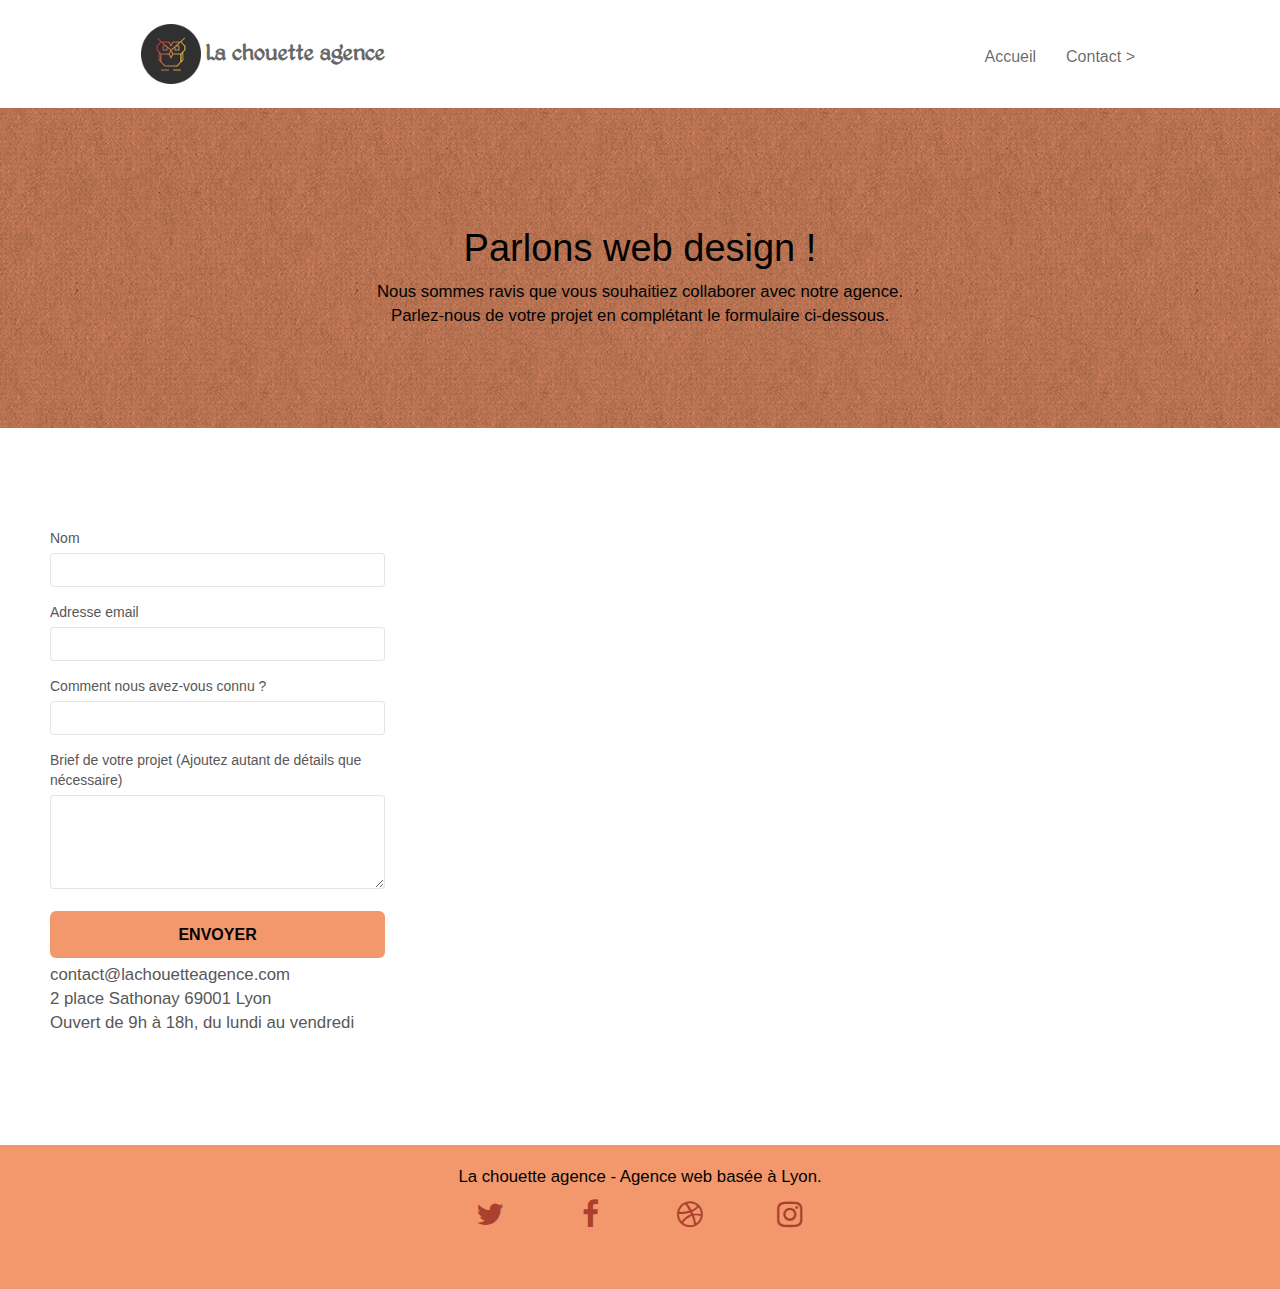
==== page2.html @ 48c12faf "First commit - new website for P4 OC" ====
<!doctype html>
<html lang="fr">
<head>
    <meta charset="utf-8">
    <meta name="keywords" content="">
    <meta name="description" content="La chouette agence est une agence de web design qui peut vous accueillir au 2 place Sathonay, 69001, Lyon de 9h à 18h
	du lundi au vendredi.">
	<meta name="viewport" content="width=device-width, initial-scale=1.0, viewport-fit=cover">
	<meta name="robots" content="index, follow">
	<meta name="language" content="fr"> 
    <link rel="shortcut icon" type="image/png" href="favicon.jpg">
    
	<link rel="stylesheet" type="text/css" href="./css/bootstrap.css">
	<link rel="stylesheet" type="text/css" href="style.css">
	<link rel="stylesheet" type="text/css" href="./css/font-awesome.css">
	<link rel="stylesheet" type="text/css" href="./css/et-line.css">
	<link rel="stylesheet" type="text/css" href="./css/Kingthings.css">
	
    
	<script src="./js/jquery-2.1.0.js" defer></script>
	<script src="./js/bootstrap.js" defer></script>
	<script src="./js/blocs.js" defer></script>
	<script src="./js/jqBootstrapValidation.js" defer></script>
	<script src="./js/formHandler.js" defer></script>
    <title>La Chouette Agence | Contact</title>

    
<!-- Analytics -->
 
<!-- Analytics END -->
    
</head>
<body>
<!-- Principal conteneur -->
<div class="page-container">
    
<!-- bloc-0 -->
<div class="bloc bgc-white l-bloc " id="bloc-0">
	<div class="container bloc-sm">
		<nav class="navbar row">
			<div class="navbar-header">
				<a class="navbar-brand logo-text" href="index.html"><img src="img/logo.png" alt="logo la chouette agence" height="60" />La chouette agence</a>
				<button id="nav-toggle" type="button" class="ui-navbar-toggle navbar-toggle" data-toggle="collapse" data-target=".navbar-1">
					<span class="sr-only">Toggle navigation</span><span class="icon-bar"></span><span class="icon-bar"></span><span class="icon-bar"></span>
				</button>
			</div>
			<div class="collapse navbar-collapse navbar-1 special-dropdown-nav">
				<ul class="site-navigation nav navbar-nav">
					<li>
						<a href="index.html">Accueil</a>
					</li>
					<li>
					</li>
					<li>
						<a href="page2.html">Contact &gt;</a>
					</li>
				</ul>
			</div>
		</nav>
	</div>
</div>
<!-- bloc-0 END -->

<!-- bloc-6 -->
<div class="bloc bg-dots-bg bg-repeat bgc-atomic-tangerine d-bloc bloc-bg-texture texture-paper" id="bloc-6">
	<div class="container bloc-lg">
		<div class="row">
			<div class="col-sm-12">
				<h1 class="text-center hero-bloc-text black">
					Parlons web design !
				</h1>
				<p class="text-center mg-lg black tight-width-whitespace">
					Nous sommes ravis que vous souhaitiez collaborer avec notre agence.<br>
					Parlez-nous de votre projet en complétant le formulaire ci-dessous.
				</p>
			</div>
		</div>
	</div>
</div>
<!-- bloc-6 END -->

<!-- bloc-7 -->
<div class="bloc bgc-white l-bloc formulaire-disposition" id="bloc-7">
	<div class="container bloc-lg">
		<div class="row flex-column">
			<div class="col-sm-6">
				<form id="form_1" novalidate success-msg="Your message has been sent." fail-msg="Sorry it seems that our mail server is not responding, Sorry for the inconvenience!">
					<div class="form-group">
						<label>
							Nom
						</label>
						<input id="name" class="form-control" required />
					</div>
					<div class="form-group">
						<label>
							Adresse email
						</label>
						<input id="email" class="form-control" type="email" required />
					</div>
					<div class="form-group">
						<label>
							Comment nous avez-vous connu ?
						</label>
						<input class="form-control" type="email" required id="input_504" />
					</div>
					<div class="form-group">
						<label>
							Brief de votre projet (Ajoutez autant de détails que nécessaire)<br>
						</label><textarea id="message" class="form-control" rows="4" cols="50" required></textarea>
					</div> 
					<button class="bloc-button btn btn-lg btn-block cta-hero btn-atomic-tangerine" type="submit">
						Envoyer
					</button>
				</form>
			</div>
			<div class="col-sm-6">
				<p>
					contact@lachouetteagence.com<br>2 place Sathonay 69001 Lyon<br>Ouvert de 9h à 18h, du lundi au vendredi<br>
				</p>
			</div>
		</div>	
	</div>
	<iframe class="img-localisation" src="https://www.google.com/maps/embed?pb=!1m18!1m12!1m3!1d2783.0831373652145!2d4.827978615567682!3d45.76952407910573!2m3!1f0!2f0!3f0!3m2!1i1024!2i768!4f13.1!3m3!1m2!1s0x47f4eb020f3664e9%3A0x13e3d71752922c1f!2s2%20Place%20Sathonay%2C%2069001%20Lyon!5e0!3m2!1sfr!2sfr!4v1597580389167!5m2!1sfr!2sfr" frameborder="0" style="border:0;" allowfullscreen="" aria-hidden="false" tabindex="0" ></iframe>
</div>

<!-- bloc-7 END -->

<!-- ScrollToTop Button -->
<a class="bloc-button btn btn-d scrollToTop" onclick="scrollToTarget('1')"><span class="fa fa-chevron-up"></span></a>
<!-- ScrollToTop Button END-->


<!-- Footer - bloc-8 -->
<div class="bloc bgc-atomic-tangerine d-bloc" id="bloc-8">
	<div class="container bloc-sm">
		<div class="row">
			<div class="col-sm-12">
				<p class="text-center black">
					La chouette agence - Agence web basée à Lyon.<br>
				</p>
				<div class="row row-no-gutters social">
					<div class="col-sm-3">
						<div class="text-center">
							<a class="social" href="index.html" title="Twitter"><span class="fa fa-twitter icon-md"></span></a>
						</div>
					</div>
					<div class="col-sm-3">
						<div class="text-center">
							<a class="social" href="index.html" title="Facebook"><span class="fa fa-facebook icon-md"></span></a>
						</div>
					</div>
					<div class="col-sm-3">
						<div class="text-center">
							<a class="social" href="index.html" title="Dribble"><span class="fa fa-dribbble icon-md"></span></a>
						</div>
					</div>
					<div class="col-sm-3">
						<div class="text-center">
							<a class="social" href="index.html" title="Instagram"><span class="fa fa-instagram icon-md"></span></a>
						</div>
					</div>
				</div>
			</div>
		</div>
	</div>
</div>
<!-- Footer - bloc-8 END -->

</div>
<!-- Principal conteneur END -->
    

</body>
</html>
---- style.css ----
body {
    margin: 0;
    padding: 0;
    background: #FFF;
    overflow-x: hidden;
    -webkit-font-smoothing: antialiased;
    -moz-osx-font-smoothing: grayscale;
}

.btn,
button {
    transition: all .3s ease-in-out;
    outline: none!important;
}

a:hover {
    text-decoration: none;
    cursor: pointer;
    font-weight: bolder;
}

.list-links {
    display: flex;
    flex-direction: row;
    justify-content: center;
}

.formulaire-disposition {
    display: flex;
    flex-direction: row;
    justify-content: space-around;
}

@media (max-width:998px) {
    .formulaire-disposition {
        display: flex;
        flex-direction: column;
        align-items: center;
    }
}

.img-localisation {
    margin: 2em;
    width: 60%;
}

@media (max-width:768px) {
    .list-links {
        display: flex;
        flex-direction: column;
        justify-content: center;
        margin: auto;
    }
}

.flex-column {
    display: flex;
    flex-direction: column;
    justify-content: center;
}

.logo-text {
    font-family: "kingthings";
}

.bigger-text {
    font-size: 1.4em;
}

.medium-text {
    font-size: 1.3em;
}

.italic {
    font-style: italic;
}

#page-loading-blocs-notifaction {
    position: fixed;
    top: 0;
    bottom: 0;
    width: 100%;
    z-index: 100000;
    background: #FFFFFF url("img/pageload-spinner.gif") no-repeat center center;
}

.bloc {
    width: 100%;
    clear: both;
    background: 50% 50% no-repeat;
    padding: 0 50px;
    -webkit-background-size: cover;
    -moz-background-size: cover;
    -o-background-size: cover;
    background-size: cover;
    position: relative;
}

.bloc .container {
    padding-left: 0;
    padding-right: 0;
}

.bloc-lg {
    padding: 100px 50px;
}

.bloc-md {
    padding: 50px;
}

.bloc-sm {
    padding: 20px 50px;
}

.bg-center,
.bg-l-edge,
.bg-r-edge,
.bg-t-edge,
.bg-b-edge,
.bg-tl-edge,
.bg-bl-edge,
.bg-tr-edge,
.bg-br-edge,
.bg-repeat {
    -webkit-background-size: auto!important;
    -moz-background-size: auto!important;
    -o-background-size: auto!important;
    background-size: auto!important;
}

.bg-repeat {
    background: repeat;
}

.bg-t-edge {
    background: top no-repeat;
}

.bloc-bg-texture::before {
    content: "";
    background-size: 2px 2px;
    position: absolute;
    top: 0;
    bottom: 0;
    left: 0;
    right: 0;
}

.texture-paper::before {
    background: url("img/texture-paper.png");
    background-size: 280px 280px;
}

.b-parallax {
    background-attachment: fixed;
}

.d-bloc {
    /* color: rgba(255, 255, 255, .7); */
    color: #020202;
}

.d-bloc button:hover {
    color: rgba(255, 255, 255, .9);
}

.d-bloc .icon-round,
.d-bloc .icon-square,
.d-bloc .icon-rounded,
.d-bloc .icon-semi-rounded-a,
.d-bloc .icon-semi-rounded-b {
    border-color: rgba(255, 255, 255, .9);
}

.d-bloc .divider-h span {
    border-color: rgba(255, 255, 255, .2);
}

.d-bloc .a-btn,
.d-bloc .navbar a,
.d-bloc .navbar-brand,
.d-bloc a .icon-sm,
.d-bloc a .icon-lg,
.d-bloc a .icon-xl,
.d-bloc h1 a,
.d-bloc h2 a,
.d-bloc h3 a,
.d-bloc h4 a,
.d-bloc h5 a,
.d-bloc h6 a,
.d-bloc p a {
    color: rgba(255, 255, 255, .6);
}

.d-bloc a .icon-md {
    color: rgba(122, 6, 2, .6);
}

.d-bloc .a-btn:hover,
.d-bloc .navbar a:hover,
.d-bloc .navbar-brand:hover,
.d-bloc a:hover .icon-sm,
.d-bloc a:hover .icon-lg,
.d-bloc a:hover .icon-xl,
.d-bloc h1 a:hover,
.d-bloc h2 a:hover,
.d-bloc h3 a:hover,
.d-bloc h4 a:hover,
.d-bloc h5 a:hover,
.d-bloc h6 a:hover,
.d-bloc p a:hover {
    color: rgba(255, 255, 255, 1);
}

.d-bloc a:hover .icon-md {
    color: rgba(122, 6, 2, 1);
}

.d-bloc .navbar-toggle .icon-bar {
    background: rgba(255, 255, 255, 1);
}

.d-bloc .btn-wire,
.d-bloc .btn-wire:hover {
    color: rgba(255, 255, 255, 1);
    border-color: rgba(255, 255, 255, 1);
}

.d-bloc .panel {
    color: rgba(0, 0, 0, .5);
}

.d-bloc .panel button:hover {
    color: rgba(0, 0, 0, .7);
}

.d-bloc .panel icon {
    border-color: rgba(0, 0, 0, .7);
}

.d-bloc .panel .divider-h span {
    border-color: rgba(0, 0, 0, .1);
}

.d-bloc .panel .a-btn {
    color: rgba(0, 0, 0, .6);
}

.d-bloc .panel .a-btn:hover {
    color: rgba(0, 0, 0, 1);
}

.d-bloc .panel .btn-wire,
.d-bloc .panel .btn-wire:hover {
    color: rgba(0, 0, 0, .7);
    border-color: rgba(0, 0, 0, .3);
}

.d-bloc .panel,
.l-bloc {
    color: rgba(0, 0, 0, .5);
}

.d-bloc .panel button:hover,
.l-bloc button:hover {
    color: rgba(0, 0, 0, .7);
}

.l-bloc .icon-round,
.l-bloc .icon-square,
.l-bloc .icon-rounded,
.l-bloc .icon-semi-rounded-a,
.l-bloc .icon-semi-rounded-b {
    border-color: rgba(0, 0, 0, .7);
}

.d-bloc .panel .divider-h span,
.l-bloc .divider-h span {
    border-color: rgba(0, 0, 0, .1);
}

.d-bloc .panel .a-btn,
.l-bloc .a-btn,
.l-bloc .navbar a,
.l-bloc .navbar-brand,
.l-bloc a .icon-sm,
.l-bloc a .icon-md,
.l-bloc a .icon-lg,
.l-bloc a .icon-xl,
.l-bloc h1 a,
.l-bloc h2 a,
.l-bloc h3 a,
.l-bloc h4 a,
.l-bloc h5 a,
.l-bloc h6 a,
.l-bloc p a {
    color: rgba(0, 0, 0, .6);
}

.d-bloc .panel .a-btn:hover,
.l-bloc .a-btn:hover,
.l-bloc .navbar a:hover,
.l-bloc .navbar-brand:hover,
.l-bloc a:hover .icon-sm,
.l-bloc a:hover .icon-md,
.l-bloc a:hover .icon-lg,
.l-bloc a:hover .icon-xl,
.l-bloc h1 a:hover,
.l-bloc h2 a:hover,
.l-bloc h3 a:hover,
.l-bloc h4 a:hover,
.l-bloc h5 a:hover,
.l-bloc h6 a:hover,
.l-bloc p a:hover {
    color: rgba(0, 0, 0, 1);
}

.l-bloc .navbar-toggle .icon-bar {
    color: rgba(0, 0, 0, .6);
}

.d-bloc .panel .btn-wire,
.d-bloc .panel .btn-wire:hover,
.l-bloc .btn-wire,
.l-bloc .btn-wire:hover {
    color: rgba(0, 0, 0, .7);
    border-color: rgba(0, 0, 0, .3);
}

.voffset {
    margin-top: 30px;
}

.voffset-lg {
    margin-top: 80px;
}

.row-no-gutters {
    margin-right: 0;
    margin-left: 0;
}

.row.row-no-gutters > [class^="col-"],
.row.row-no-gutters > [class*=" col-"] {
    padding-right: 0;
    padding-left: 0;
}

#bloc-1-hero h1 {
    font-size: 32px;
}

.navbar {
    margin-bottom: 0;
    z-index: 1;
}

.navbar-brand {
    height: auto;
    padding: 3px 15px;
    font-size: 25px;
    font-weight: normal;
    font-weight: 600;
    line-height: 44px;
}

.navbar-brand img {
    max-height: 200px;
    margin: 0 5px 0 0;
    display: inline;
}

.navbar-brand img[src$=svg] {
    min-width: 100px;
}

.nav-center .navbar-brand img {
    margin: 0;
}

.navbar .nav {
    padding-top: 2px;
    margin-right: -16px;
    float: right;
    z-index: 1;
}

.nav > li {
    float: left;
    margin-top: 4px;
    font-size: 16px;
}

.navbar-nav .open .dropdown-menu > li > a {
    text-align: inherit;
}

.nav > li a:hover,
.nav > li a:focus {
    background: transparent;
}

.navbar-toggle {
    margin: 10px 10px 0 0;
    border: 0px;
}

.navbar-toggle:hover {
    background: transparent!important;
}

.navbar-toggle .icon-bar {
    background-color: rgba(0, 0, 0, .5);
    width: 26px;
}

.nav-invert .navbar .nav {
    float: left;
}

.nav-invert .navbar-header,
.nav-invert .navbar-brand {
    float: right;
    position: relative;
    z-index: 2;
}

@media (min-width: 768px) {
    .site-navigation {
        position: absolute;
        top: 50%;
        right: 20px;
        transform: translate(0, -50%);
        -webkit-transform: translateY(-50%);
    }
    .nav > li .dropdown-menu a,
    .nav > li .dropdown-menu a:hover {
        color: #484848;
    }
    .nav-invert .site-navigation {
        left: 0;
        right: 0;
    }
    .nav-center {
        text-align: center;
    }
    .nav-center .navbar-header {
        width: 100%;
    }
    .nav-center .navbar-header,
    .nav-center .navbar-brand,
    .nav-center .nav > li {
        float: none;
        display: inline-block;
    }
    .nav-center .site-navigation {
        position: relative;
        width: 100%;
        right: 0;
        margin-right: 0px;
        margin-top: 20px;
    }
    .nav-center.mini-nav .navbar-toggle {
        float: none;
        margin: 10px auto 0;
    }
}

.nav > li > .dropdown a {
    background: none!important;
    display: block;
    padding: 14px 15px;
}

nav .caret {
    margin: 0 5px;
}

.dropdown-menu .dropdown-menu {
    top: -8px;
    left: 100%;
}

.dropdown-menu .dropmenu-flow-right {
    top: 100%;
    left: 0;
    margin-left: -1px;
    border-top-left-radius: 0;
    border-top-right-radius: 0;
}

.dropdown-menu .dropdown span {
    border: 4px solid black;
    border-top-color: transparent;
    border-right-color: transparent;
    border-bottom-color: transparent;
    margin: 6px -5px 0 0!important;
    float: right;
}

.mg-md {
    margin-top: 10px;
    margin-bottom: 20px;
}

.mg-lg {
    margin-top: 10px;
    margin-bottom: 40px;
}

.btn {
    margin: 0 5px 5px 0;
}

.btn.pull-right {
    margin: 0 0 5px 5px;
}

.btn-d,
.btn-d:hover,
.btn-d:focus {
    color: #FFF;
    background: rgba(0, 0, 0, .3);
}

button {
    outline: none!important;
}

.btn-rd {
    border-radius: 40px;
}

.btn-clean {
    border: 1px solid rgba(0, 0, 0, .08);
    border-bottom-color: rgba(0, 0, 0, .1);
    text-shadow: 0 1px 0 rgba(0, 0, 1, .1);
    box-shadow: 0 1px 3px rgba(0, 0, 1, .25), inset 0 1px 0 0 rgba(255, 255, 255, .15);
}

.icon-md {
    font-size: 30px!important;
}

.icon-lg {
    font-size: 60px!important;
}

.sm-shadow {
    text-shadow: 0 1px 2px rgba(0, 0, 0, .3);
}

.panel-sq,
.panel-sq .panel-heading,
.panel-sq .panel-footer {
    border-radius: 0;
}

.panel-rd {
    border-radius: 30px;
}

.panel-rd .panel-heading {
    border-radius: 29px 29px 0 0;
}

.panel-rd .panel-footer {
    border-radius: 0 0 29px 29px;
}

.form-control {
    border-color: rgba(0, 0, 0, .1);
    box-shadow: none;
}

.scrollToTop {
    width: 40px;
    height: 40px;
    position: fixed;
    bottom: 20px;
    right: 20px;
    opacity: 0;
    z-index: 500;
    transition: all .3s ease-in-out;
}

.scrollToTop span {
    margin-top: 6px;
}

.showScrollTop {
    font-size: 14px;
    opacity: 1;
}

a[data-lightbox] {
    position: relative;
    display: block;
    text-align: center;
}

a[data-lightbox]:hover::before {
    content: "+";
    font-family: "HelveticaNeue-Light", "Helvetica Neue Light", "Helvetica Neue", Helvetica, Arial;
    font-size: 32px;
    width: 50px;
    height: 50px;
    margin-left: -25px;
    border-radius: 50%;
    background: rgba(0, 0, 0, .6);
    color: #FFF;
    font-weight: 100;
    z-index: 1;
    position: absolute;
    top: 50%;
    transform: translateY(-50%);
    -webkit-transform: translateY(-50%);
}

a[data-lightbox]:hover img {
    opacity: 0.6;
    -webkit-animation-fill-mode: none;
    animation-fill-mode: none;
}

#lightbox-modal {
    display: flex;
    align-items: center;
}

#lightbox-modal .modal-dialog {
    width: 90%;
    max-width: 900px;
    margin: 0 auto 0;
}

#lightbox-modal .modal-dialog img {
    max-height: 90vh;
    margin: 0 auto;
}

.lightbox-caption {
    padding: 20px;
    color: #FFF;
    background: rgba(0, 0, 0, .5);
    position: absolute;
    left: 15px;
    right: 15px;
    bottom: 5px;
}

.close-lightbox {
    color: #FFF;
    font-size: 30px;
    position: absolute;
    top: 20px;
    right: 20px;
    z-index: 20;
    background: rgba(0, 0, 0, .5);
    border: none;
    line-height: 30px;
    padding: 0 9px 5px;
    opacity: 0.3;
}

.close-lightbox:hover,
.next-lightbox:hover,
.prev-lightbox:hover {
    opacity: 1.0;
    color: #FFF;
}

.next-lightbox,
.prev-lightbox {
    font-size: 20px;
    color: rgba(255, 255, 255, .9);
    background: rgba(0, 0, 0, .5);
    transition: all .2s ease-in-out;
    position: absolute;
    top: 45%;
    z-index: 1;
    opacity: 0.4;
}

.next-lightbox {
    padding: 6px 8px 1px 13px;
    right: 25px;
}

.prev-lightbox {
    padding: 6px 13px 1px 10px;
    left: 25px;
}

.snapshot-lb .modal-body {
    padding-bottom: 45px;
}

.snapshot-lb .lightbox-caption {
    padding: 0;
    color: rgba(0, 0, 0, .5);
    background: none;
}

h1,
h2,
h3,
h4,
h5,
h6,
p,
label,
.btn {
    font-family: "helvetica";
    font-weight: 400;
    color: #575757!important;
}

.col-sm-4 a {
    color: #7a0602!important;
}

.container {
    max-width: 1000px;
}

.hero-bloc-text {
    font-size: 38px;
}

.hero-bloc-text-sub {
    font-size: 36px;
}

.statement-bloc-text {
    line-height: 26px;
    font-style: italic;
    font-size: 20px;
    text-align: center;
    font-weight: lighter;
    max-width: 520px;
    margin: auto auto auto auto;
}

p {
    font-size: 1.2em;
}

.tight-width-whitespace {
    max-width: 600px;
    margin: auto auto auto auto;
}

.h1 {
    font-size: 20px;
    font-family: "Open Sans";
}

.cta-hero {
    margin-top: 22px;
    color: #FFFFFF!important;
    text-transform: uppercase;
    padding: 12px 28px 12px 28px;
    font-size: 16px;
    font-weight: 700;
}

.social {
    max-width: 400px;
    margin: auto auto auto auto;
    height: 5em;
    display: flex;
    justify-content: space-around;
}

.social:focus {
    text-decoration: none;
}

h2 {
    font-size: 22px;
    line-height: 1.4em;
}

h3 {
    font-size: 15px;
    text-transform: uppercase;
    font-weight: 700;
    color: #333333!important;
}

.med-width-whitespace {
    max-width: 800px;
    margin: auto auto auto auto;
    box-shadow: 0px 0px 0px #000000;
}

h1 {
    color: #333333!important;
}

h4 {
    color: #333333!important;
}

.icons {
    margin-bottom: 14px;
    margin-top: 24px;
}

.white {
    color: #FFFFFF!important;
}

.black {
    color: #020202!important;
}

.portfolio-thumb {
    margin-bottom: 24px;
    display: inline;
}

.portfolio-row {
    margin-bottom: 44px;
    margin-top: 50px;
}

.avatar {
    box-shadow: 0px 4px 9px rgba(0, 0, 0, 0.3);
}

.black-background {
    background-color: rgba(165, 147, 99, 0.7);
    padding: 40px 40px 40px 40px;
}

.bold-link {
    font-weight: 900;
    text-decoration: underline!important;
}

.bgc-white {
    background-color: #FFFFFF;
}

.bgc-dark-slate-blue {
    background-color: #364577;
}

.bgc-atomic-tangerine {
    background-color: #F3976C;
}

.tc-white {
    color: #F3976C!important;
}

.position-front {
    position: relative;
}

.btn-atomic-tangerine {
    background: #F3976C;
    color: #020202!important;
}

.btn-atomic-tangerine:hover {
    background: #fdc2a6!important;
    color: #020202!important;
}

.ltc-white {
    color: #FFFFFF!important;
}

.ltc-white:hover {
    color: #cccccc!important;
}

.ltc-atomic-tangerine {
    color: #F3976C!important;
}

.ltc-atomic-tangerine:hover {
    color: #c27956!important;
}

.icon-dark-slate-blue {
    color: #364577!important;
    border-color: #364577!important;
}

.bg-dots-bg {
    background-image: url("img/dots-bg.png");
}

.bg-lines-h2-bg {
    background-image: url("img/lines-h2-bg.png");
}

.bg-banniere {
    background-image: url("img/la-chouette-agence-banniere.jpg");
}

.bg-presentation {
    background-image: url("img/la-chouette-agence-banniere-2.jpg");
}

@media (max-width: 1024px) {
    .bloc {
        padding-left: 20px;
        padding-right: 20px;
    }
    .bloc.full-width-bloc,
    .bloc-tile-2.full-width-bloc .container,
    .bloc-tile-3.full-width-bloc .container,
    .bloc-tile-4.full-width-bloc .container {
        padding-left: 0;
        padding-right: 0;
    }
}

@media (max-width: 992px) and (min-width: 768px) {
    .navbar .nav {
        max-width: 80%
    }
    .nav-center.navbar .nav {
        max-width: 100%
    }
}

@media only screen and (min-device-width: 768px) and (max-device-width: 1024px) and (orientation: landscape) {
    .b-parallax {
        background-attachment: scroll;
    }
}

@media only screen and (min-device-width: 1024px) and (max-device-width: 1366px) and (-webkit-min-device-pixel-ratio: 1.5) {
    .b-parallax {
        background-attachment: scroll;
    }
}

@media (max-width: 991px) {
    .container {
        width: 100%;
    }
    .b-parallax {
        background-attachment: scroll;
    }
    .page-container,
    #hero-bloc {
        overflow-x: hidden;
        position: relative;
    }
    .bloc {
        padding-left: constant(safe-area-inset-left);
        padding-right: constant(safe-area-inset-right);
    }
    .bloc-group,
    .bloc-group .bloc {
        display: block;
        width: 100%;
    }
    .bloc-fill-screen .fill-bloc-top-edge,
    .bloc-fill-screen .fill-bloc-bottom-edge {
        padding: 0 20px;
        padding-left: constant(safe-area-inset-left);
        padding-right: constant(safe-area-inset-right);
    }
}

@media (max-width: 767px) {
    .page-container {
        overflow-x: hidden;
        position: relative;
    }
    h1,
    h2,
    h3,
    h4,
    h5,
    h6,
    p,
    #disqus_thread {
        padding-left: 10px!important;
        padding-right: 10px!important;
    }
    .b-parallax {
        background-attachment: scroll;
    }
    .navbar .nav {
        padding-top: 0;
        border-top: 1px solid rgba(0, 0, 0, .2);
        float: none!important;
    }
    .navbar.row {
        margin-left: 0;
        margin-right: 0;
    }
    .site-navigation {
        position: inherit;
        transform: none;
        -webkit-transform: none;
        -ms-transform: none;
    }
    .nav > li {
        margin-top: 0;
        border-bottom: 1px solid rgba(0, 0, 0, .1);
        background: rgba(0, 0, 0, .05);
        text-align: left;
        padding-left: 15px;
        width: 100%;
    }
    .nav > li:hover {
        background: rgba(0, 0, 0, .08);
    }
    .dropdown .dropdown a .caret {
        float: none;
        margin: 5px 0 0 10px!important;
        border: 4px solid black;
        border-bottom-color: transparent;
        border-right-color: transparent;
        border-left-color: transparent;
    }
    #hero-bloc .navbar .nav {
        background: rgba(0, 0, 0, .8);
    }
    #hero-bloc .navbar .nav a {
        color: rgba(255, 255, 255, .6);
    }
    .hero {
        padding: 50px 0;
    }
    .hero-nav {
        left: -1px;
        right: -1px;
    }
    .navbar-collapse {
        padding: 0;
        overflow-x: hidden;
        -webkit-box-shadow: none;
        box-shadow: none;
    }
    .navbar-brand img {
        max-height: 40px;
        width: auto;
    }
    .nav-invert .navbar-header {
        float: none;
        width: 100%;
    }
    .nav-invert .navbar-toggle {
        float: left;
        margin-left: 10px;
    }
    .bloc {
        padding-left: 0;
        padding-right: 0;
    }
    .bloc-xxl,
    .bloc-xl,
    .bloc-lg {
        padding: 40px 0;
    }
    .bloc-sm,
    .bloc-md {
        padding-left: 0;
        padding-right: 0;
    }
    .bloc-tile-2 .container,
    .bloc-tile-3 .container,
    .bloc-tile-4 .container,
    .bloc-fill-screen .fill-bloc-top-edge,
    .bloc-fill-screen .fill-bloc-bottom-edge {
        padding-left: 0;
        padding-right: 0;
    }
    .a-block {
        padding: 0 10px;
    }
    .btn-dwn {
        display: none;
    }
    .voffset {
        margin-top: 5px;
    }
    .voffset-md {
        margin-top: 20px;
    }
    .voffset-lg {
        margin-top: 30px;
    }
    form {
        padding: 5px;
    }
    .close-lightbox {
        display: inline-block;
    }
    .blocsapp-device-iphone5 {
        background-size: 216px 425px;
        padding-top: 60px;
        width: 216px;
        height: 425px;
    }
    .blocsapp-device-iphone5 img {
        width: 180px;
        height: 320px;
    }
}

@media (max-width: 400px) {
    .bloc {
        padding-left: 0;
        padding-right: 0;
    }
}

@media (max-width: 767px) {
    .bloc-mob-center-text {
        text-align: center;
    }
}
---- css/et-line.css ----
@font-face {
    font-family: et-line;
    src: url(../fonts/et-line.eot);
    src: url(../fonts/et-line.eot?#iefix) format('embedded-opentype'), url(../fonts/et-line.woff) format('woff'), url(../fonts/et-line.ttf) format('truetype'), url(../fonts/et-line.svg#et-line) format('svg');
    font-weight: 400;
    font-style: normal
}

.et-icon-adjustments,
.et-icon-alarmclock,
.et-icon-anchor,
.et-icon-aperture,
.et-icon-attachment,
.et-icon-bargraph,
.et-icon-basket,
.et-icon-beaker,
.et-icon-bike,
.et-icon-book-open,
.et-icon-briefcase,
.et-icon-browser,
.et-icon-calendar,
.et-icon-camera,
.et-icon-caution,
.et-icon-chat,
.et-icon-circle-compass,
.et-icon-clipboard,
.et-icon-clock,
.et-icon-cloud,
.et-icon-compass,
.et-icon-desktop,
.et-icon-dial,
.et-icon-document,
.et-icon-documents,
.et-icon-download,
.et-icon-dribbble,
.et-icon-edit,
.et-icon-envelope,
.et-icon-expand,
.et-icon-facebook,
.et-icon-flag,
.et-icon-focus,
.et-icon-gears,
.et-icon-genius,
.et-icon-gift,
.et-icon-global,
.et-icon-globe,
.et-icon-googleplus,
.et-icon-grid,
.et-icon-happy,
.et-icon-hazardous,
.et-icon-heart,
.et-icon-hotairballoon,
.et-icon-hourglass,
.et-icon-key,
.et-icon-laptop,
.et-icon-layers,
.et-icon-lifesaver,
.et-icon-lightbulb,
.et-icon-linegraph,
.et-icon-linkedin,
.et-icon-lock,
.et-icon-magnifying-glass,
.et-icon-map,
.et-icon-map-pin,
.et-icon-megaphone,
.et-icon-mic,
.et-icon-mobile,
.et-icon-newspaper,
.et-icon-notebook,
.et-icon-paintbrush,
.et-icon-paperclip,
.et-icon-pencil,
.et-icon-phone,
.et-icon-picture,
.et-icon-pictures,
.et-icon-piechart,
.et-icon-presentation,
.et-icon-pricetags,
.et-icon-printer,
.et-icon-profile-female,
.et-icon-profile-male,
.et-icon-puzzle,
.et-icon-quote,
.et-icon-recycle,
.et-icon-refresh,
.et-icon-ribbon,
.et-icon-rss,
.et-icon-sad,
.et-icon-scissors,
.et-icon-scope,
.et-icon-search,
.et-icon-shield,
.et-icon-speedometer,
.et-icon-strategy,
.et-icon-streetsign,
.et-icon-tablet,
.et-icon-target,
.et-icon-telescope,
.et-icon-toolbox,
.et-icon-tools,
.et-icon-tools-2,
.et-icon-trophy,
.et-icon-tumblr,
.et-icon-twitter,
.et-icon-upload,
.et-icon-video,
.et-icon-wallet,
.et-icon-wine {
    font-family: et-line;
    speak: none;
    font-style: normal;
    font-weight: 400;
    font-variant: normal;
    text-transform: none;
    line-height: 1;
    -webkit-font-smoothing: antialiased;
    -moz-osx-font-smoothing: grayscale;
    display: inline-block
}

.et-icon-mobile:before {
    content: "\e000"
}

.et-icon-laptop:before {
    content: "\e001"
}

.et-icon-desktop:before {
    content: "\e002"
}

.et-icon-tablet:before {
    content: "\e003"
}

.et-icon-phone:before {
    content: "\e004"
}

.et-icon-document:before {
    content: "\e005"
}

.et-icon-documents:before {
    content: "\e006"
}

.et-icon-search:before {
    content: "\e007"
}

.et-icon-clipboard:before {
    content: "\e008"
}

.et-icon-newspaper:before {
    content: "\e009"
}

.et-icon-notebook:before {
    content: "\e00a"
}

.et-icon-book-open:before {
    content: "\e00b"
}

.et-icon-browser:before {
    content: "\e00c"
}

.et-icon-calendar:before {
    content: "\e00d"
}

.et-icon-presentation:before {
    content: "\e00e"
}

.et-icon-picture:before {
    content: "\e00f"
}

.et-icon-pictures:before {
    content: "\e010"
}

.et-icon-video:before {
    content: "\e011"
}

.et-icon-camera:before {
    content: "\e012"
}

.et-icon-printer:before {
    content: "\e013"
}

.et-icon-toolbox:before {
    content: "\e014"
}

.et-icon-briefcase:before {
    content: "\e015"
}

.et-icon-wallet:before {
    content: "\e016"
}

.et-icon-gift:before {
    content: "\e017"
}

.et-icon-bargraph:before {
    content: "\e018"
}

.et-icon-grid:before {
    content: "\e019"
}

.et-icon-expand:before {
    content: "\e01a"
}

.et-icon-focus:before {
    content: "\e01b"
}

.et-icon-edit:before {
    content: "\e01c"
}

.et-icon-adjustments:before {
    content: "\e01d"
}

.et-icon-ribbon:before {
    content: "\e01e"
}

.et-icon-hourglass:before {
    content: "\e01f"
}

.et-icon-lock:before {
    content: "\e020"
}

.et-icon-megaphone:before {
    content: "\e021"
}

.et-icon-shield:before {
    content: "\e022"
}

.et-icon-trophy:before {
    content: "\e023"
}

.et-icon-flag:before {
    content: "\e024"
}

.et-icon-map:before {
    content: "\e025"
}

.et-icon-puzzle:before {
    content: "\e026"
}

.et-icon-basket:before {
    content: "\e027"
}

.et-icon-envelope:before {
    content: "\e028"
}

.et-icon-streetsign:before {
    content: "\e029"
}

.et-icon-telescope:before {
    content: "\e02a"
}

.et-icon-gears:before {
    content: "\e02b"
}

.et-icon-key:before {
    content: "\e02c"
}

.et-icon-paperclip:before {
    content: "\e02d"
}

.et-icon-attachment:before {
    content: "\e02e"
}

.et-icon-pricetags:before {
    content: "\e02f"
}

.et-icon-lightbulb:before {
    content: "\e030"
}

.et-icon-layers:before {
    content: "\e031"
}

.et-icon-pencil:before {
    content: "\e032"
}

.et-icon-tools:before {
    content: "\e033"
}

.et-icon-tools-2:before {
    content: "\e034"
}

.et-icon-scissors:before {
    content: "\e035"
}

.et-icon-paintbrush:before {
    content: "\e036"
}

.et-icon-magnifying-glass:before {
    content: "\e037"
}

.et-icon-circle-compass:before {
    content: "\e038"
}

.et-icon-linegraph:before {
    content: "\e039"
}

.et-icon-mic:before {
    content: "\e03a"
}

.et-icon-strategy:before {
    content: "\e03b"
}

.et-icon-beaker:before {
    content: "\e03c"
}

.et-icon-caution:before {
    content: "\e03d"
}

.et-icon-recycle:before {
    content: "\e03e"
}

.et-icon-anchor:before {
    content: "\e03f"
}

.et-icon-profile-male:before {
    content: "\e040"
}

.et-icon-profile-female:before {
    content: "\e041"
}

.et-icon-bike:before {
    content: "\e042"
}

.et-icon-wine:before {
    content: "\e043"
}

.et-icon-hotairballoon:before {
    content: "\e044"
}

.et-icon-globe:before {
    content: "\e045"
}

.et-icon-genius:before {
    content: "\e046"
}

.et-icon-map-pin:before {
    content: "\e047"
}

.et-icon-dial:before {
    content: "\e048"
}

.et-icon-chat:before {
    content: "\e049"
}

.et-icon-heart:before {
    content: "\e04a"
}

.et-icon-cloud:before {
    content: "\e04b"
}

.et-icon-upload:before {
    content: "\e04c"
}

.et-icon-download:before {
    content: "\e04d"
}

.et-icon-target:before {
    content: "\e04e"
}

.et-icon-hazardous:before {
    content: "\e04f"
}

.et-icon-piechart:before {
    content: "\e050"
}

.et-icon-speedometer:before {
    content: "\e051"
}

.et-icon-global:before {
    content: "\e052"
}

.et-icon-compass:before {
    content: "\e053"
}

.et-icon-lifesaver:before {
    content: "\e054"
}

.et-icon-clock:before {
    content: "\e055"
}

.et-icon-aperture:before {
    content: "\e056"
}

.et-icon-quote:before {
    content: "\e057"
}

.et-icon-scope:before {
    content: "\e058"
}

.et-icon-alarmclock:before {
    content: "\e059"
}

.et-icon-refresh:before {
    content: "\e05a"
}

.et-icon-happy:before {
    content: "\e05b"
}

.et-icon-sad:before {
    content: "\e05c"
}

.et-icon-facebook:before {
    content: "\e05d"
}

.et-icon-twitter:before {
    content: "\e05e"
}

.et-icon-googleplus:before {
    content: "\e05f"
}

.et-icon-rss:before {
    content: "\e060"
}

.et-icon-tumblr:before {
    content: "\e061"
}

.et-icon-linkedin:before {
    content: "\e062"
}

.et-icon-dribbble:before {
    content: "\e063"
}
---- css/Kingthings.css ----
@font-face {
    font-family: "kingthings";
    src: url(../fonts/Kingthings_Petrock_light.eot);
    src: url(../fonts/Kingthings_Petrock_light.otf) format('embedded-opentype'), url(../fonts/Kingthings_Petrock_light.woff) format('woff'), url(../fonts/Kingthings_Petrock_light.ttf) format('truetype'), url(../fonts/Kingthings_Petrock_light.svg) format('svg');
    font-weight: 400;
    font-style: normal
}
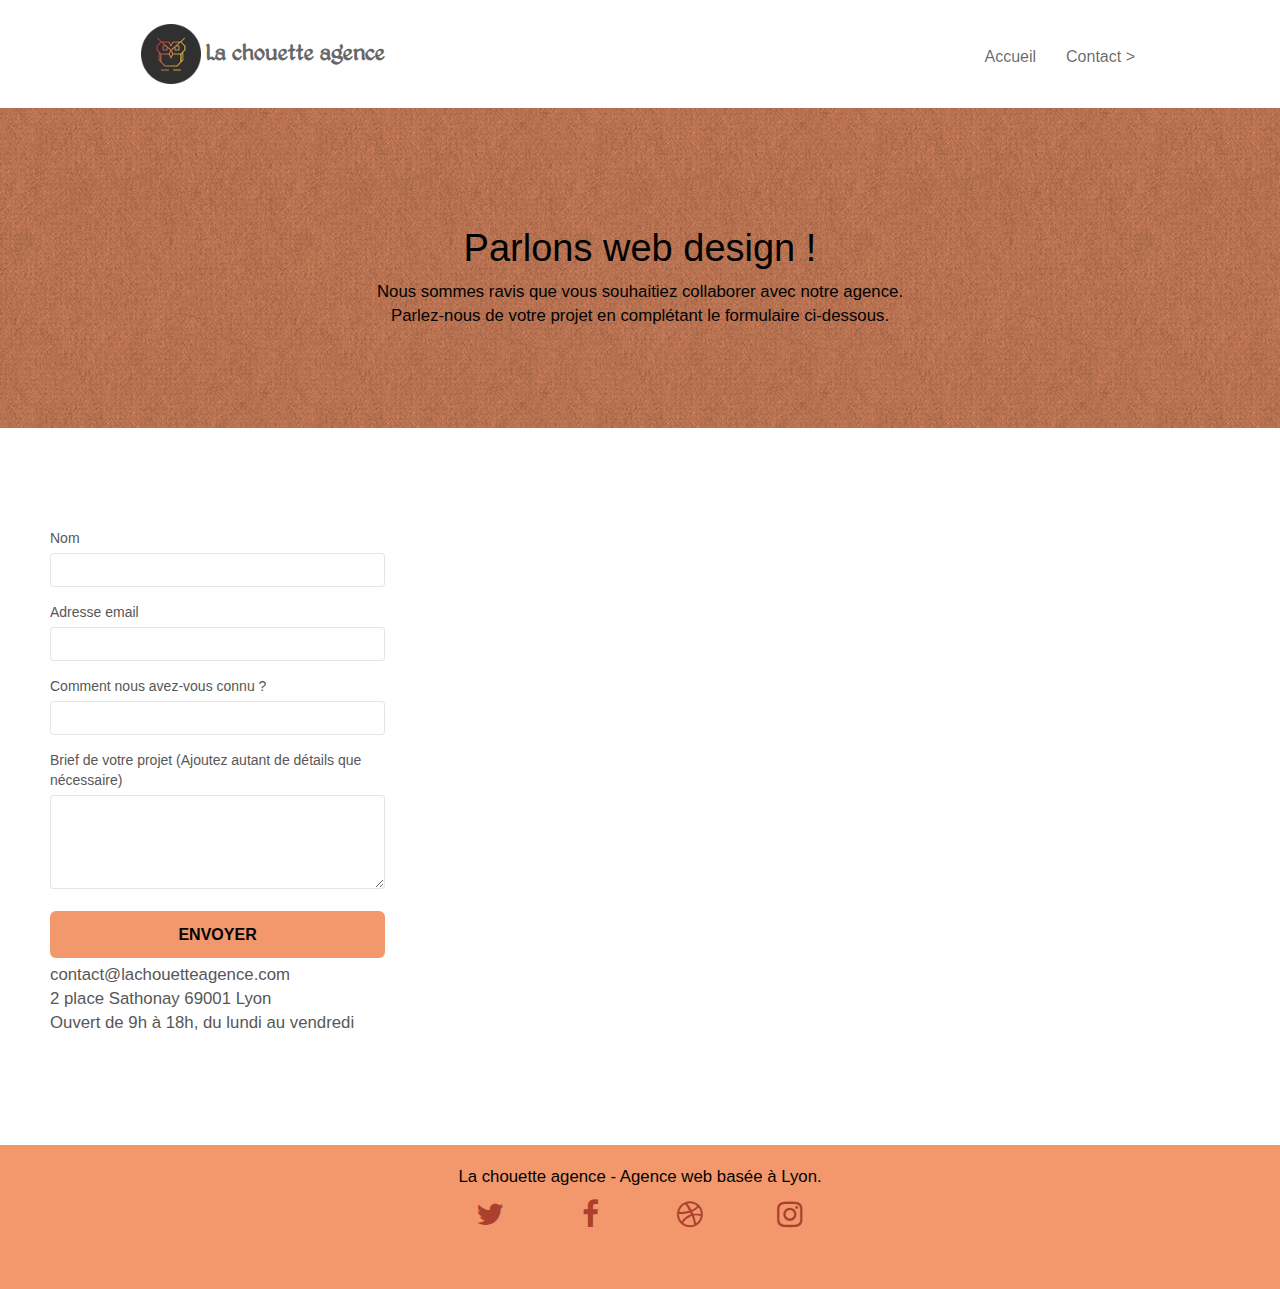
==== commit 774c26f9: "Minifying codes and resolutions of errors codes" ====
--- a/page2.html
+++ b/page2.html
@@ -84,7 +84,7 @@
 	<div class="container bloc-lg">
 		<div class="row flex-column">
 			<div class="col-sm-6">
-				<form id="form_1" novalidate success-msg="Your message has been sent." fail-msg="Sorry it seems that our mail server is not responding, Sorry for the inconvenience!">
+				<form id="form_1" novalidate>
 					<div class="form-group">
 						<label>
 							Nom
@@ -120,7 +120,7 @@
 			</div>
 		</div>	
 	</div>
-	<iframe class="img-localisation" src="https://www.google.com/maps/embed?pb=!1m18!1m12!1m3!1d2783.0831373652145!2d4.827978615567682!3d45.76952407910573!2m3!1f0!2f0!3f0!3m2!1i1024!2i768!4f13.1!3m3!1m2!1s0x47f4eb020f3664e9%3A0x13e3d71752922c1f!2s2%20Place%20Sathonay%2C%2069001%20Lyon!5e0!3m2!1sfr!2sfr!4v1597580389167!5m2!1sfr!2sfr" frameborder="0" style="border:0;" allowfullscreen="" aria-hidden="false" tabindex="0" ></iframe>
+	<iframe class="img-localisation" src="https://www.google.com/maps/embed?pb=!1m18!1m12!1m3!1d2783.0831373652145!2d4.827978615567682!3d45.76952407910573!2m3!1f0!2f0!3f0!3m2!1i1024!2i768!4f13.1!3m3!1m2!1s0x47f4eb020f3664e9%3A0x13e3d71752922c1f!2s2%20Place%20Sathonay%2C%2069001%20Lyon!5e0!3m2!1sfr!2sfr!4v1597580389167!5m2!1sfr!2sfr" style="border:0;" allowfullscreen="" aria-hidden="false" tabindex="0" ></iframe>
 </div>
 
 <!-- bloc-7 END -->
--- a/style.css
+++ b/style.css
@@ -1,1125 +1 @@
-body {
-    margin: 0;
-    padding: 0;
-    background: #FFF;
-    overflow-x: hidden;
-    -webkit-font-smoothing: antialiased;
-    -moz-osx-font-smoothing: grayscale;
-}
-
-.btn,
-button {
-    transition: all .3s ease-in-out;
-    outline: none!important;
-}
-
-a:hover {
-    text-decoration: none;
-    cursor: pointer;
-    font-weight: bolder;
-}
-
-.list-links {
-    display: flex;
-    flex-direction: row;
-    justify-content: center;
-}
-
-.formulaire-disposition {
-    display: flex;
-    flex-direction: row;
-    justify-content: space-around;
-}
-
-@media (max-width:998px) {
-    .formulaire-disposition {
-        display: flex;
-        flex-direction: column;
-        align-items: center;
-    }
-}
-
-.img-localisation {
-    margin: 2em;
-    width: 60%;
-}
-
-@media (max-width:768px) {
-    .list-links {
-        display: flex;
-        flex-direction: column;
-        justify-content: center;
-        margin: auto;
-    }
-}
-
-.flex-column {
-    display: flex;
-    flex-direction: column;
-    justify-content: center;
-}
-
-.logo-text {
-    font-family: "kingthings";
-}
-
-.bigger-text {
-    font-size: 1.4em;
-}
-
-.medium-text {
-    font-size: 1.3em;
-}
-
-.italic {
-    font-style: italic;
-}
-
-#page-loading-blocs-notifaction {
-    position: fixed;
-    top: 0;
-    bottom: 0;
-    width: 100%;
-    z-index: 100000;
-    background: #FFFFFF url("img/pageload-spinner.gif") no-repeat center center;
-}
-
-.bloc {
-    width: 100%;
-    clear: both;
-    background: 50% 50% no-repeat;
-    padding: 0 50px;
-    -webkit-background-size: cover;
-    -moz-background-size: cover;
-    -o-background-size: cover;
-    background-size: cover;
-    position: relative;
-}
-
-.bloc .container {
-    padding-left: 0;
-    padding-right: 0;
-}
-
-.bloc-lg {
-    padding: 100px 50px;
-}
-
-.bloc-md {
-    padding: 50px;
-}
-
-.bloc-sm {
-    padding: 20px 50px;
-}
-
-.bg-center,
-.bg-l-edge,
-.bg-r-edge,
-.bg-t-edge,
-.bg-b-edge,
-.bg-tl-edge,
-.bg-bl-edge,
-.bg-tr-edge,
-.bg-br-edge,
-.bg-repeat {
-    -webkit-background-size: auto!important;
-    -moz-background-size: auto!important;
-    -o-background-size: auto!important;
-    background-size: auto!important;
-}
-
-.bg-repeat {
-    background: repeat;
-}
-
-.bg-t-edge {
-    background: top no-repeat;
-}
-
-.bloc-bg-texture::before {
-    content: "";
-    background-size: 2px 2px;
-    position: absolute;
-    top: 0;
-    bottom: 0;
-    left: 0;
-    right: 0;
-}
-
-.texture-paper::before {
-    background: url("img/texture-paper.png");
-    background-size: 280px 280px;
-}
-
-.b-parallax {
-    background-attachment: fixed;
-}
-
-.d-bloc {
-    /* color: rgba(255, 255, 255, .7); */
-    color: #020202;
-}
-
-.d-bloc button:hover {
-    color: rgba(255, 255, 255, .9);
-}
-
-.d-bloc .icon-round,
-.d-bloc .icon-square,
-.d-bloc .icon-rounded,
-.d-bloc .icon-semi-rounded-a,
-.d-bloc .icon-semi-rounded-b {
-    border-color: rgba(255, 255, 255, .9);
-}
-
-.d-bloc .divider-h span {
-    border-color: rgba(255, 255, 255, .2);
-}
-
-.d-bloc .a-btn,
-.d-bloc .navbar a,
-.d-bloc .navbar-brand,
-.d-bloc a .icon-sm,
-.d-bloc a .icon-lg,
-.d-bloc a .icon-xl,
-.d-bloc h1 a,
-.d-bloc h2 a,
-.d-bloc h3 a,
-.d-bloc h4 a,
-.d-bloc h5 a,
-.d-bloc h6 a,
-.d-bloc p a {
-    color: rgba(255, 255, 255, .6);
-}
-
-.d-bloc a .icon-md {
-    color: rgba(122, 6, 2, .6);
-}
-
-.d-bloc .a-btn:hover,
-.d-bloc .navbar a:hover,
-.d-bloc .navbar-brand:hover,
-.d-bloc a:hover .icon-sm,
-.d-bloc a:hover .icon-lg,
-.d-bloc a:hover .icon-xl,
-.d-bloc h1 a:hover,
-.d-bloc h2 a:hover,
-.d-bloc h3 a:hover,
-.d-bloc h4 a:hover,
-.d-bloc h5 a:hover,
-.d-bloc h6 a:hover,
-.d-bloc p a:hover {
-    color: rgba(255, 255, 255, 1);
-}
-
-.d-bloc a:hover .icon-md {
-    color: rgba(122, 6, 2, 1);
-}
-
-.d-bloc .navbar-toggle .icon-bar {
-    background: rgba(255, 255, 255, 1);
-}
-
-.d-bloc .btn-wire,
-.d-bloc .btn-wire:hover {
-    color: rgba(255, 255, 255, 1);
-    border-color: rgba(255, 255, 255, 1);
-}
-
-.d-bloc .panel {
-    color: rgba(0, 0, 0, .5);
-}
-
-.d-bloc .panel button:hover {
-    color: rgba(0, 0, 0, .7);
-}
-
-.d-bloc .panel icon {
-    border-color: rgba(0, 0, 0, .7);
-}
-
-.d-bloc .panel .divider-h span {
-    border-color: rgba(0, 0, 0, .1);
-}
-
-.d-bloc .panel .a-btn {
-    color: rgba(0, 0, 0, .6);
-}
-
-.d-bloc .panel .a-btn:hover {
-    color: rgba(0, 0, 0, 1);
-}
-
-.d-bloc .panel .btn-wire,
-.d-bloc .panel .btn-wire:hover {
-    color: rgba(0, 0, 0, .7);
-    border-color: rgba(0, 0, 0, .3);
-}
-
-.d-bloc .panel,
-.l-bloc {
-    color: rgba(0, 0, 0, .5);
-}
-
-.d-bloc .panel button:hover,
-.l-bloc button:hover {
-    color: rgba(0, 0, 0, .7);
-}
-
-.l-bloc .icon-round,
-.l-bloc .icon-square,
-.l-bloc .icon-rounded,
-.l-bloc .icon-semi-rounded-a,
-.l-bloc .icon-semi-rounded-b {
-    border-color: rgba(0, 0, 0, .7);
-}
-
-.d-bloc .panel .divider-h span,
-.l-bloc .divider-h span {
-    border-color: rgba(0, 0, 0, .1);
-}
-
-.d-bloc .panel .a-btn,
-.l-bloc .a-btn,
-.l-bloc .navbar a,
-.l-bloc .navbar-brand,
-.l-bloc a .icon-sm,
-.l-bloc a .icon-md,
-.l-bloc a .icon-lg,
-.l-bloc a .icon-xl,
-.l-bloc h1 a,
-.l-bloc h2 a,
-.l-bloc h3 a,
-.l-bloc h4 a,
-.l-bloc h5 a,
-.l-bloc h6 a,
-.l-bloc p a {
-    color: rgba(0, 0, 0, .6);
-}
-
-.d-bloc .panel .a-btn:hover,
-.l-bloc .a-btn:hover,
-.l-bloc .navbar a:hover,
-.l-bloc .navbar-brand:hover,
-.l-bloc a:hover .icon-sm,
-.l-bloc a:hover .icon-md,
-.l-bloc a:hover .icon-lg,
-.l-bloc a:hover .icon-xl,
-.l-bloc h1 a:hover,
-.l-bloc h2 a:hover,
-.l-bloc h3 a:hover,
-.l-bloc h4 a:hover,
-.l-bloc h5 a:hover,
-.l-bloc h6 a:hover,
-.l-bloc p a:hover {
-    color: rgba(0, 0, 0, 1);
-}
-
-.l-bloc .navbar-toggle .icon-bar {
-    color: rgba(0, 0, 0, .6);
-}
-
-.d-bloc .panel .btn-wire,
-.d-bloc .panel .btn-wire:hover,
-.l-bloc .btn-wire,
-.l-bloc .btn-wire:hover {
-    color: rgba(0, 0, 0, .7);
-    border-color: rgba(0, 0, 0, .3);
-}
-
-.voffset {
-    margin-top: 30px;
-}
-
-.voffset-lg {
-    margin-top: 80px;
-}
-
-.row-no-gutters {
-    margin-right: 0;
-    margin-left: 0;
-}
-
-.row.row-no-gutters > [class^="col-"],
-.row.row-no-gutters > [class*=" col-"] {
-    padding-right: 0;
-    padding-left: 0;
-}
-
-#bloc-1-hero h1 {
-    font-size: 32px;
-}
-
-.navbar {
-    margin-bottom: 0;
-    z-index: 1;
-}
-
-.navbar-brand {
-    height: auto;
-    padding: 3px 15px;
-    font-size: 25px;
-    font-weight: normal;
-    font-weight: 600;
-    line-height: 44px;
-}
-
-.navbar-brand img {
-    max-height: 200px;
-    margin: 0 5px 0 0;
-    display: inline;
-}
-
-.navbar-brand img[src$=svg] {
-    min-width: 100px;
-}
-
-.nav-center .navbar-brand img {
-    margin: 0;
-}
-
-.navbar .nav {
-    padding-top: 2px;
-    margin-right: -16px;
-    float: right;
-    z-index: 1;
-}
-
-.nav > li {
-    float: left;
-    margin-top: 4px;
-    font-size: 16px;
-}
-
-.navbar-nav .open .dropdown-menu > li > a {
-    text-align: inherit;
-}
-
-.nav > li a:hover,
-.nav > li a:focus {
-    background: transparent;
-}
-
-.navbar-toggle {
-    margin: 10px 10px 0 0;
-    border: 0px;
-}
-
-.navbar-toggle:hover {
-    background: transparent!important;
-}
-
-.navbar-toggle .icon-bar {
-    background-color: rgba(0, 0, 0, .5);
-    width: 26px;
-}
-
-.nav-invert .navbar .nav {
-    float: left;
-}
-
-.nav-invert .navbar-header,
-.nav-invert .navbar-brand {
-    float: right;
-    position: relative;
-    z-index: 2;
-}
-
-@media (min-width: 768px) {
-    .site-navigation {
-        position: absolute;
-        top: 50%;
-        right: 20px;
-        transform: translate(0, -50%);
-        -webkit-transform: translateY(-50%);
-    }
-    .nav > li .dropdown-menu a,
-    .nav > li .dropdown-menu a:hover {
-        color: #484848;
-    }
-    .nav-invert .site-navigation {
-        left: 0;
-        right: 0;
-    }
-    .nav-center {
-        text-align: center;
-    }
-    .nav-center .navbar-header {
-        width: 100%;
-    }
-    .nav-center .navbar-header,
-    .nav-center .navbar-brand,
-    .nav-center .nav > li {
-        float: none;
-        display: inline-block;
-    }
-    .nav-center .site-navigation {
-        position: relative;
-        width: 100%;
-        right: 0;
-        margin-right: 0px;
-        margin-top: 20px;
-    }
-    .nav-center.mini-nav .navbar-toggle {
-        float: none;
-        margin: 10px auto 0;
-    }
-}
-
-.nav > li > .dropdown a {
-    background: none!important;
-    display: block;
-    padding: 14px 15px;
-}
-
-nav .caret {
-    margin: 0 5px;
-}
-
-.dropdown-menu .dropdown-menu {
-    top: -8px;
-    left: 100%;
-}
-
-.dropdown-menu .dropmenu-flow-right {
-    top: 100%;
-    left: 0;
-    margin-left: -1px;
-    border-top-left-radius: 0;
-    border-top-right-radius: 0;
-}
-
-.dropdown-menu .dropdown span {
-    border: 4px solid black;
-    border-top-color: transparent;
-    border-right-color: transparent;
-    border-bottom-color: transparent;
-    margin: 6px -5px 0 0!important;
-    float: right;
-}
-
-.mg-md {
-    margin-top: 10px;
-    margin-bottom: 20px;
-}
-
-.mg-lg {
-    margin-top: 10px;
-    margin-bottom: 40px;
-}
-
-.btn {
-    margin: 0 5px 5px 0;
-}
-
-.btn.pull-right {
-    margin: 0 0 5px 5px;
-}
-
-.btn-d,
-.btn-d:hover,
-.btn-d:focus {
-    color: #FFF;
-    background: rgba(0, 0, 0, .3);
-}
-
-button {
-    outline: none!important;
-}
-
-.btn-rd {
-    border-radius: 40px;
-}
-
-.btn-clean {
-    border: 1px solid rgba(0, 0, 0, .08);
-    border-bottom-color: rgba(0, 0, 0, .1);
-    text-shadow: 0 1px 0 rgba(0, 0, 1, .1);
-    box-shadow: 0 1px 3px rgba(0, 0, 1, .25), inset 0 1px 0 0 rgba(255, 255, 255, .15);
-}
-
-.icon-md {
-    font-size: 30px!important;
-}
-
-.icon-lg {
-    font-size: 60px!important;
-}
-
-.sm-shadow {
-    text-shadow: 0 1px 2px rgba(0, 0, 0, .3);
-}
-
-.panel-sq,
-.panel-sq .panel-heading,
-.panel-sq .panel-footer {
-    border-radius: 0;
-}
-
-.panel-rd {
-    border-radius: 30px;
-}
-
-.panel-rd .panel-heading {
-    border-radius: 29px 29px 0 0;
-}
-
-.panel-rd .panel-footer {
-    border-radius: 0 0 29px 29px;
-}
-
-.form-control {
-    border-color: rgba(0, 0, 0, .1);
-    box-shadow: none;
-}
-
-.scrollToTop {
-    width: 40px;
-    height: 40px;
-    position: fixed;
-    bottom: 20px;
-    right: 20px;
-    opacity: 0;
-    z-index: 500;
-    transition: all .3s ease-in-out;
-}
-
-.scrollToTop span {
-    margin-top: 6px;
-}
-
-.showScrollTop {
-    font-size: 14px;
-    opacity: 1;
-}
-
-a[data-lightbox] {
-    position: relative;
-    display: block;
-    text-align: center;
-}
-
-a[data-lightbox]:hover::before {
-    content: "+";
-    font-family: "HelveticaNeue-Light", "Helvetica Neue Light", "Helvetica Neue", Helvetica, Arial;
-    font-size: 32px;
-    width: 50px;
-    height: 50px;
-    margin-left: -25px;
-    border-radius: 50%;
-    background: rgba(0, 0, 0, .6);
-    color: #FFF;
-    font-weight: 100;
-    z-index: 1;
-    position: absolute;
-    top: 50%;
-    transform: translateY(-50%);
-    -webkit-transform: translateY(-50%);
-}
-
-a[data-lightbox]:hover img {
-    opacity: 0.6;
-    -webkit-animation-fill-mode: none;
-    animation-fill-mode: none;
-}
-
-#lightbox-modal {
-    display: flex;
-    align-items: center;
-}
-
-#lightbox-modal .modal-dialog {
-    width: 90%;
-    max-width: 900px;
-    margin: 0 auto 0;
-}
-
-#lightbox-modal .modal-dialog img {
-    max-height: 90vh;
-    margin: 0 auto;
-}
-
-.lightbox-caption {
-    padding: 20px;
-    color: #FFF;
-    background: rgba(0, 0, 0, .5);
-    position: absolute;
-    left: 15px;
-    right: 15px;
-    bottom: 5px;
-}
-
-.close-lightbox {
-    color: #FFF;
-    font-size: 30px;
-    position: absolute;
-    top: 20px;
-    right: 20px;
-    z-index: 20;
-    background: rgba(0, 0, 0, .5);
-    border: none;
-    line-height: 30px;
-    padding: 0 9px 5px;
-    opacity: 0.3;
-}
-
-.close-lightbox:hover,
-.next-lightbox:hover,
-.prev-lightbox:hover {
-    opacity: 1.0;
-    color: #FFF;
-}
-
-.next-lightbox,
-.prev-lightbox {
-    font-size: 20px;
-    color: rgba(255, 255, 255, .9);
-    background: rgba(0, 0, 0, .5);
-    transition: all .2s ease-in-out;
-    position: absolute;
-    top: 45%;
-    z-index: 1;
-    opacity: 0.4;
-}
-
-.next-lightbox {
-    padding: 6px 8px 1px 13px;
-    right: 25px;
-}
-
-.prev-lightbox {
-    padding: 6px 13px 1px 10px;
-    left: 25px;
-}
-
-.snapshot-lb .modal-body {
-    padding-bottom: 45px;
-}
-
-.snapshot-lb .lightbox-caption {
-    padding: 0;
-    color: rgba(0, 0, 0, .5);
-    background: none;
-}
-
-h1,
-h2,
-h3,
-h4,
-h5,
-h6,
-p,
-label,
-.btn {
-    font-family: "helvetica";
-    font-weight: 400;
-    color: #575757!important;
-}
-
-.col-sm-4 a {
-    color: #7a0602!important;
-}
-
-.container {
-    max-width: 1000px;
-}
-
-.hero-bloc-text {
-    font-size: 38px;
-}
-
-.hero-bloc-text-sub {
-    font-size: 36px;
-}
-
-.statement-bloc-text {
-    line-height: 26px;
-    font-style: italic;
-    font-size: 20px;
-    text-align: center;
-    font-weight: lighter;
-    max-width: 520px;
-    margin: auto auto auto auto;
-}
-
-p {
-    font-size: 1.2em;
-}
-
-.tight-width-whitespace {
-    max-width: 600px;
-    margin: auto auto auto auto;
-}
-
-.h1 {
-    font-size: 20px;
-    font-family: "Open Sans";
-}
-
-.cta-hero {
-    margin-top: 22px;
-    color: #FFFFFF!important;
-    text-transform: uppercase;
-    padding: 12px 28px 12px 28px;
-    font-size: 16px;
-    font-weight: 700;
-}
-
-.social {
-    max-width: 400px;
-    margin: auto auto auto auto;
-    height: 5em;
-    display: flex;
-    justify-content: space-around;
-}
-
-.social:focus {
-    text-decoration: none;
-}
-
-h2 {
-    font-size: 22px;
-    line-height: 1.4em;
-}
-
-h3 {
-    font-size: 15px;
-    text-transform: uppercase;
-    font-weight: 700;
-    color: #333333!important;
-}
-
-.med-width-whitespace {
-    max-width: 800px;
-    margin: auto auto auto auto;
-    box-shadow: 0px 0px 0px #000000;
-}
-
-h1 {
-    color: #333333!important;
-}
-
-h4 {
-    color: #333333!important;
-}
-
-.icons {
-    margin-bottom: 14px;
-    margin-top: 24px;
-}
-
-.white {
-    color: #FFFFFF!important;
-}
-
-.black {
-    color: #020202!important;
-}
-
-.portfolio-thumb {
-    margin-bottom: 24px;
-    display: inline;
-}
-
-.portfolio-row {
-    margin-bottom: 44px;
-    margin-top: 50px;
-}
-
-.avatar {
-    box-shadow: 0px 4px 9px rgba(0, 0, 0, 0.3);
-}
-
-.black-background {
-    background-color: rgba(165, 147, 99, 0.7);
-    padding: 40px 40px 40px 40px;
-}
-
-.bold-link {
-    font-weight: 900;
-    text-decoration: underline!important;
-}
-
-.bgc-white {
-    background-color: #FFFFFF;
-}
-
-.bgc-dark-slate-blue {
-    background-color: #364577;
-}
-
-.bgc-atomic-tangerine {
-    background-color: #F3976C;
-}
-
-.tc-white {
-    color: #F3976C!important;
-}
-
-.position-front {
-    position: relative;
-}
-
-.btn-atomic-tangerine {
-    background: #F3976C;
-    color: #020202!important;
-}
-
-.btn-atomic-tangerine:hover {
-    background: #fdc2a6!important;
-    color: #020202!important;
-}
-
-.ltc-white {
-    color: #FFFFFF!important;
-}
-
-.ltc-white:hover {
-    color: #cccccc!important;
-}
-
-.ltc-atomic-tangerine {
-    color: #F3976C!important;
-}
-
-.ltc-atomic-tangerine:hover {
-    color: #c27956!important;
-}
-
-.icon-dark-slate-blue {
-    color: #364577!important;
-    border-color: #364577!important;
-}
-
-.bg-dots-bg {
-    background-image: url("img/dots-bg.png");
-}
-
-.bg-lines-h2-bg {
-    background-image: url("img/lines-h2-bg.png");
-}
-
-.bg-banniere {
-    background-image: url("img/la-chouette-agence-banniere.jpg");
-}
-
-.bg-presentation {
-    background-image: url("img/la-chouette-agence-banniere-2.jpg");
-}
-
-@media (max-width: 1024px) {
-    .bloc {
-        padding-left: 20px;
-        padding-right: 20px;
-    }
-    .bloc.full-width-bloc,
-    .bloc-tile-2.full-width-bloc .container,
-    .bloc-tile-3.full-width-bloc .container,
-    .bloc-tile-4.full-width-bloc .container {
-        padding-left: 0;
-        padding-right: 0;
-    }
-}
-
-@media (max-width: 992px) and (min-width: 768px) {
-    .navbar .nav {
-        max-width: 80%
-    }
-    .nav-center.navbar .nav {
-        max-width: 100%
-    }
-}
-
-@media only screen and (min-device-width: 768px) and (max-device-width: 1024px) and (orientation: landscape) {
-    .b-parallax {
-        background-attachment: scroll;
-    }
-}
-
-@media only screen and (min-device-width: 1024px) and (max-device-width: 1366px) and (-webkit-min-device-pixel-ratio: 1.5) {
-    .b-parallax {
-        background-attachment: scroll;
-    }
-}
-
-@media (max-width: 991px) {
-    .container {
-        width: 100%;
-    }
-    .b-parallax {
-        background-attachment: scroll;
-    }
-    .page-container,
-    #hero-bloc {
-        overflow-x: hidden;
-        position: relative;
-    }
-    .bloc {
-        padding-left: constant(safe-area-inset-left);
-        padding-right: constant(safe-area-inset-right);
-    }
-    .bloc-group,
-    .bloc-group .bloc {
-        display: block;
-        width: 100%;
-    }
-    .bloc-fill-screen .fill-bloc-top-edge,
-    .bloc-fill-screen .fill-bloc-bottom-edge {
-        padding: 0 20px;
-        padding-left: constant(safe-area-inset-left);
-        padding-right: constant(safe-area-inset-right);
-    }
-}
-
-@media (max-width: 767px) {
-    .page-container {
-        overflow-x: hidden;
-        position: relative;
-    }
-    h1,
-    h2,
-    h3,
-    h4,
-    h5,
-    h6,
-    p,
-    #disqus_thread {
-        padding-left: 10px!important;
-        padding-right: 10px!important;
-    }
-    .b-parallax {
-        background-attachment: scroll;
-    }
-    .navbar .nav {
-        padding-top: 0;
-        border-top: 1px solid rgba(0, 0, 0, .2);
-        float: none!important;
-    }
-    .navbar.row {
-        margin-left: 0;
-        margin-right: 0;
-    }
-    .site-navigation {
-        position: inherit;
-        transform: none;
-        -webkit-transform: none;
-        -ms-transform: none;
-    }
-    .nav > li {
-        margin-top: 0;
-        border-bottom: 1px solid rgba(0, 0, 0, .1);
-        background: rgba(0, 0, 0, .05);
-        text-align: left;
-        padding-left: 15px;
-        width: 100%;
-    }
-    .nav > li:hover {
-        background: rgba(0, 0, 0, .08);
-    }
-    .dropdown .dropdown a .caret {
-        float: none;
-        margin: 5px 0 0 10px!important;
-        border: 4px solid black;
-        border-bottom-color: transparent;
-        border-right-color: transparent;
-        border-left-color: transparent;
-    }
-    #hero-bloc .navbar .nav {
-        background: rgba(0, 0, 0, .8);
-    }
-    #hero-bloc .navbar .nav a {
-        color: rgba(255, 255, 255, .6);
-    }
-    .hero {
-        padding: 50px 0;
-    }
-    .hero-nav {
-        left: -1px;
-        right: -1px;
-    }
-    .navbar-collapse {
-        padding: 0;
-        overflow-x: hidden;
-        -webkit-box-shadow: none;
-        box-shadow: none;
-    }
-    .navbar-brand img {
-        max-height: 40px;
-        width: auto;
-    }
-    .nav-invert .navbar-header {
-        float: none;
-        width: 100%;
-    }
-    .nav-invert .navbar-toggle {
-        float: left;
-        margin-left: 10px;
-    }
-    .bloc {
-        padding-left: 0;
-        padding-right: 0;
-    }
-    .bloc-xxl,
-    .bloc-xl,
-    .bloc-lg {
-        padding: 40px 0;
-    }
-    .bloc-sm,
-    .bloc-md {
-        padding-left: 0;
-        padding-right: 0;
-    }
-    .bloc-tile-2 .container,
-    .bloc-tile-3 .container,
-    .bloc-tile-4 .container,
-    .bloc-fill-screen .fill-bloc-top-edge,
-    .bloc-fill-screen .fill-bloc-bottom-edge {
-        padding-left: 0;
-        padding-right: 0;
-    }
-    .a-block {
-        padding: 0 10px;
-    }
-    .btn-dwn {
-        display: none;
-    }
-    .voffset {
-        margin-top: 5px;
-    }
-    .voffset-md {
-        margin-top: 20px;
-    }
-    .voffset-lg {
-        margin-top: 30px;
-    }
-    form {
-        padding: 5px;
-    }
-    .close-lightbox {
-        display: inline-block;
-    }
-    .blocsapp-device-iphone5 {
-        background-size: 216px 425px;
-        padding-top: 60px;
-        width: 216px;
-        height: 425px;
-    }
-    .blocsapp-device-iphone5 img {
-        width: 180px;
-        height: 320px;
-    }
-}
-
-@media (max-width: 400px) {
-    .bloc {
-        padding-left: 0;
-        padding-right: 0;
-    }
-}
-
-@media (max-width: 767px) {
-    .bloc-mob-center-text {
-        text-align: center;
-    }
-}+body{margin:0;padding:0;background:#FFF;overflow-x:hidden;-webkit-font-smoothing:antialiased;-moz-osx-font-smoothing:grayscale}.btn,button{transition:all .3s ease-in-out;outline:none!important}a:hover{text-decoration:none;cursor:pointer;font-weight:bolder}.list-links{display:flex;flex-direction:row;justify-content:center}.formulaire-disposition{display:flex;flex-direction:row;justify-content:space-around}@media (max-width:998px){.formulaire-disposition{display:flex;flex-direction:column;align-items:center}}.img-localisation{margin:2em;width:60%}@media (max-width:768px){.list-links{display:flex;flex-direction:column;justify-content:center;margin:auto}}.flex-column{display:flex;flex-direction:column;justify-content:center}.logo-text{font-family:"kingthings"}.bigger-text{font-size:1.4em}.medium-text{font-size:1.3em}.italic{font-style:italic}#page-loading-blocs-notifaction{position:fixed;top:0;bottom:0;width:100%;z-index:100000;background:#FFF url(img/pageload-spinner.gif) no-repeat center center}.bloc{width:100%;clear:both;background:50% 50% no-repeat;padding:0 50px;-webkit-background-size:cover;-moz-background-size:cover;-o-background-size:cover;background-size:cover;position:relative}.bloc .container{padding-left:0;padding-right:0}.bloc-lg{padding:100px 50px}.bloc-md{padding:50px}.bloc-sm{padding:20px 50px}.bg-center,.bg-l-edge,.bg-r-edge,.bg-t-edge,.bg-b-edge,.bg-tl-edge,.bg-bl-edge,.bg-tr-edge,.bg-br-edge,.bg-repeat{-webkit-background-size:auto!important;-moz-background-size:auto!important;-o-background-size:auto!important;background-size:auto!important}.bg-repeat{background:repeat}.bg-t-edge{background:top no-repeat}.bloc-bg-texture::before{content:"";background-size:2px 2px;position:absolute;top:0;bottom:0;left:0;right:0}.texture-paper::before{background:url(img/texture-paper.png);background-size:280px 280px}.b-parallax{background-attachment:fixed}.d-bloc{color:#020202}.d-bloc button:hover{color:rgba(255,255,255,.9)}.d-bloc .icon-round,.d-bloc .icon-square,.d-bloc .icon-rounded,.d-bloc .icon-semi-rounded-a,.d-bloc .icon-semi-rounded-b{border-color:rgba(255,255,255,.9)}.d-bloc .divider-h span{border-color:rgba(255,255,255,.2)}.d-bloc .a-btn,.d-bloc .navbar a,.d-bloc .navbar-brand,.d-bloc a .icon-sm,.d-bloc a .icon-lg,.d-bloc a .icon-xl,.d-bloc h1 a,.d-bloc h2 a,.d-bloc h3 a,.d-bloc h4 a,.d-bloc h5 a,.d-bloc h6 a,.d-bloc p a{color:rgba(255,255,255,.6)}.d-bloc a .icon-md{color:rgba(122,6,2,.6)}.d-bloc .a-btn:hover,.d-bloc .navbar a:hover,.d-bloc .navbar-brand:hover,.d-bloc a:hover .icon-sm,.d-bloc a:hover .icon-lg,.d-bloc a:hover .icon-xl,.d-bloc h1 a:hover,.d-bloc h2 a:hover,.d-bloc h3 a:hover,.d-bloc h4 a:hover,.d-bloc h5 a:hover,.d-bloc h6 a:hover,.d-bloc p a:hover{color:rgba(255,255,255,1)}.d-bloc a:hover .icon-md{color:rgba(122,6,2,1)}.d-bloc .navbar-toggle .icon-bar{background:rgba(255,255,255,1)}.d-bloc .btn-wire,.d-bloc .btn-wire:hover{color:rgba(255,255,255,1);border-color:rgba(255,255,255,1)}.d-bloc .panel{color:rgba(0,0,0,.5)}.d-bloc .panel button:hover{color:rgba(0,0,0,.7)}.d-bloc .panel icon{border-color:rgba(0,0,0,.7)}.d-bloc .panel .divider-h span{border-color:rgba(0,0,0,.1)}.d-bloc .panel .a-btn{color:rgba(0,0,0,.6)}.d-bloc .panel .a-btn:hover{color:rgba(0,0,0,1)}.d-bloc .panel .btn-wire,.d-bloc .panel .btn-wire:hover{color:rgba(0,0,0,.7);border-color:rgba(0,0,0,.3)}.d-bloc .panel,.l-bloc{color:rgba(0,0,0,.5)}.d-bloc .panel button:hover,.l-bloc button:hover{color:rgba(0,0,0,.7)}.l-bloc .icon-round,.l-bloc .icon-square,.l-bloc .icon-rounded,.l-bloc .icon-semi-rounded-a,.l-bloc .icon-semi-rounded-b{border-color:rgba(0,0,0,.7)}.d-bloc .panel .divider-h span,.l-bloc .divider-h span{border-color:rgba(0,0,0,.1)}.d-bloc .panel .a-btn,.l-bloc .a-btn,.l-bloc .navbar a,.l-bloc .navbar-brand,.l-bloc a .icon-sm,.l-bloc a .icon-md,.l-bloc a .icon-lg,.l-bloc a .icon-xl,.l-bloc h1 a,.l-bloc h2 a,.l-bloc h3 a,.l-bloc h4 a,.l-bloc h5 a,.l-bloc h6 a,.l-bloc p a{color:rgba(0,0,0,.6)}.d-bloc .panel .a-btn:hover,.l-bloc .a-btn:hover,.l-bloc .navbar a:hover,.l-bloc .navbar-brand:hover,.l-bloc a:hover .icon-sm,.l-bloc a:hover .icon-md,.l-bloc a:hover .icon-lg,.l-bloc a:hover .icon-xl,.l-bloc h1 a:hover,.l-bloc h2 a:hover,.l-bloc h3 a:hover,.l-bloc h4 a:hover,.l-bloc h5 a:hover,.l-bloc h6 a:hover,.l-bloc p a:hover{color:rgba(0,0,0,1)}.l-bloc .navbar-toggle .icon-bar{color:rgba(0,0,0,.6)}.d-bloc .panel .btn-wire,.d-bloc .panel .btn-wire:hover,.l-bloc .btn-wire,.l-bloc .btn-wire:hover{color:rgba(0,0,0,.7);border-color:rgba(0,0,0,.3)}.voffset{margin-top:30px}.voffset-lg{margin-top:80px}.row-no-gutters{margin-right:0;margin-left:0}.row.row-no-gutters>[class^="col-"],.row.row-no-gutters>[class*=" col-"]{padding-right:0;padding-left:0}#bloc-1-hero h1{font-size:32px}.navbar{margin-bottom:0;z-index:1}.navbar-brand{height:auto;padding:3px 15px;font-size:25px;font-weight:400;font-weight:600;line-height:44px}.navbar-brand img{max-height:200px;margin:0 5px 0 0;display:inline}.navbar-brand img[src$=svg]{min-width:100px}.nav-center .navbar-brand img{margin:0}.navbar .nav{padding-top:2px;margin-right:-16px;float:right;z-index:1}.nav>li{float:left;margin-top:4px;font-size:16px}.navbar-nav .open .dropdown-menu>li>a{text-align:inherit}.nav>li a:hover,.nav>li a:focus{background:transparent}.navbar-toggle{margin:10px 10px 0 0;border:0}.navbar-toggle:hover{background:transparent!important}.navbar-toggle .icon-bar{background-color:rgba(0,0,0,.5);width:26px}.nav-invert .navbar .nav{float:left}.nav-invert .navbar-header,.nav-invert .navbar-brand{float:right;position:relative;z-index:2}@media (min-width:768px){.site-navigation{position:absolute;top:50%;right:20px;transform:translate(0,-50%);-webkit-transform:translateY(-50%)}.nav>li .dropdown-menu a,.nav>li .dropdown-menu a:hover{color:#484848}.nav-invert .site-navigation{left:0;right:0}.nav-center{text-align:center}.nav-center .navbar-header{width:100%}.nav-center .navbar-header,.nav-center .navbar-brand,.nav-center .nav>li{float:none;display:inline-block}.nav-center .site-navigation{position:relative;width:100%;right:0;margin-right:0;margin-top:20px}.nav-center.mini-nav .navbar-toggle{float:none;margin:10px auto 0}}.nav>li>.dropdown a{background:none!important;display:block;padding:14px 15px}nav .caret{margin:0 5px}.dropdown-menu .dropdown-menu{top:-8px;left:100%}.dropdown-menu .dropmenu-flow-right{top:100%;left:0;margin-left:-1px;border-top-left-radius:0;border-top-right-radius:0}.dropdown-menu .dropdown span{border:4px solid #000;border-top-color:transparent;border-right-color:transparent;border-bottom-color:transparent;margin:6px -5px 0 0!important;float:right}.mg-md{margin-top:10px;margin-bottom:20px}.mg-lg{margin-top:10px;margin-bottom:40px}.btn{margin:0 5px 5px 0}.btn.pull-right{margin:0 0 5px 5px}.btn-d,.btn-d:hover,.btn-d:focus{color:#FFF;background:rgba(0,0,0,.3)}button{outline:none!important}.btn-rd{border-radius:40px}.btn-clean{border:1px solid rgba(0,0,0,.08);border-bottom-color:rgba(0,0,0,.1);text-shadow:0 1px 0 rgba(0,0,1,.1);box-shadow:0 1px 3px rgba(0,0,1,.25),inset 0 1px 0 0 rgba(255,255,255,.15)}.icon-md{font-size:30px!important}.icon-lg{font-size:60px!important}.sm-shadow{text-shadow:0 1px 2px rgba(0,0,0,.3)}.panel-sq,.panel-sq .panel-heading,.panel-sq .panel-footer{border-radius:0}.panel-rd{border-radius:30px}.panel-rd .panel-heading{border-radius:29px 29px 0 0}.panel-rd .panel-footer{border-radius:0 0 29px 29px}.form-control{border-color:rgba(0,0,0,.1);box-shadow:none}.scrollToTop{width:40px;height:40px;position:fixed;bottom:20px;right:20px;opacity:0;z-index:500;transition:all .3s ease-in-out}.scrollToTop span{margin-top:6px}.showScrollTop{font-size:14px;opacity:1}a[data-lightbox]{position:relative;display:block;text-align:center}a[data-lightbox]:hover::before{content:"+";font-family:"HelveticaNeue-Light","Helvetica Neue Light","Helvetica Neue",Helvetica,Arial;font-size:32px;width:50px;height:50px;margin-left:-25px;border-radius:50%;background:rgba(0,0,0,.6);color:#FFF;font-weight:100;z-index:1;position:absolute;top:50%;transform:translateY(-50%);-webkit-transform:translateY(-50%)}a[data-lightbox]:hover img{opacity:.6;-webkit-animation-fill-mode:none;animation-fill-mode:none}#lightbox-modal{display:flex;align-items:center}#lightbox-modal .modal-dialog{width:90%;max-width:900px;margin:0 auto 0}#lightbox-modal .modal-dialog img{max-height:90vh;margin:0 auto}.lightbox-caption{padding:20px;color:#FFF;background:rgba(0,0,0,.5);position:absolute;left:15px;right:15px;bottom:5px}.close-lightbox{color:#FFF;font-size:30px;position:absolute;top:20px;right:20px;z-index:20;background:rgba(0,0,0,.5);border:none;line-height:30px;padding:0 9px 5px;opacity:.3}.close-lightbox:hover,.next-lightbox:hover,.prev-lightbox:hover{opacity:1;color:#FFF}.next-lightbox,.prev-lightbox{font-size:20px;color:rgba(255,255,255,.9);background:rgba(0,0,0,.5);transition:all .2s ease-in-out;position:absolute;top:45%;z-index:1;opacity:.4}.next-lightbox{padding:6px 8px 1px 13px;right:25px}.prev-lightbox{padding:6px 13px 1px 10px;left:25px}.snapshot-lb .modal-body{padding-bottom:45px}.snapshot-lb .lightbox-caption{padding:0;color:rgba(0,0,0,.5);background:none}h1,h2,h3,h4,h5,h6,p,label,.btn{font-family:"helvetica";font-weight:400;color:#575757!important}.col-sm-4 a{color:#7a0602!important}.container{max-width:1000px}.hero-bloc-text{font-size:38px}.hero-bloc-text-sub{font-size:36px}.statement-bloc-text{line-height:26px;font-style:italic;font-size:20px;text-align:center;font-weight:lighter;max-width:520px;margin:auto auto auto auto}p{font-size:1.2em}.tight-width-whitespace{max-width:600px;margin:auto auto auto auto}.h1{font-size:20px;font-family:"Open Sans"}.cta-hero{margin-top:22px;color:#FFFFFF!important;text-transform:uppercase;padding:12px 28px 12px 28px;font-size:16px;font-weight:700}.social{max-width:400px;margin:auto auto auto auto;height:5em;display:flex;justify-content:space-around}.social:focus{text-decoration:none}h2{font-size:22px;line-height:1.4em}h3{font-size:15px;text-transform:uppercase;font-weight:700;color:#333333!important}.med-width-whitespace{max-width:800px;margin:auto auto auto auto;box-shadow:0 0 0 #000}h1{color:#333333!important}h4{color:#333333!important}.icons{margin-bottom:14px;margin-top:24px}.white{color:#FFFFFF!important}.black{color:#020202!important}.portfolio-thumb{margin-bottom:24px;display:inline}.portfolio-row{margin-bottom:44px;margin-top:50px}.avatar{box-shadow:0 4px 9px rgba(0,0,0,.3)}.black-background{background-color:rgba(165,147,99,.7);padding:40px 40px 40px 40px}.bold-link{font-weight:900;text-decoration:underline!important}.bgc-white{background-color:#FFF}.bgc-dark-slate-blue{background-color:#364577}.bgc-atomic-tangerine{background-color:#F3976C}.tc-white{color:#F3976C!important}.position-front{position:relative}.btn-atomic-tangerine{background:#F3976C;color:#020202!important}.btn-atomic-tangerine:hover{background:#fdc2a6!important;color:#020202!important}.ltc-white{color:#FFFFFF!important}.ltc-white:hover{color:#cccccc!important}.ltc-atomic-tangerine{color:#F3976C!important}.ltc-atomic-tangerine:hover{color:#c27956!important}.icon-dark-slate-blue{color:#364577!important;border-color:#364577!important}.bg-dots-bg{background-image:url(img/dots-bg.png)}.bg-lines-h2-bg{background-image:url(img/lines-h2-bg.png)}.bg-banniere{background-image:url(img/la-chouette-agence-banniere.jpg)}.bg-presentation{background-image:url(img/la-chouette-agence-banniere-2.jpg)}@media (max-width:1024px){.bloc{padding-left:20px;padding-right:20px}.bloc.full-width-bloc,.bloc-tile-2.full-width-bloc .container,.bloc-tile-3.full-width-bloc .container,.bloc-tile-4.full-width-bloc .container{padding-left:0;padding-right:0}}@media (max-width:992px) and (min-width:768px){.navbar .nav{max-width:80%}.nav-center.navbar .nav{max-width:100%}}@media only screen and (min-device-width:768px) and (max-device-width:1024px) and (orientation:landscape){.b-parallax{background-attachment:scroll}}@media only screen and (min-device-width:1024px) and (max-device-width:1366px) and (-webkit-min-device-pixel-ratio:1.5){.b-parallax{background-attachment:scroll}}@media (max-width:991px){.container{width:100%}.b-parallax{background-attachment:scroll}.page-container,#hero-bloc{overflow-x:hidden;position:relative}.bloc{padding-left:constant(safe-area-inset-left);padding-right:constant(safe-area-inset-right)}.bloc-group,.bloc-group .bloc{display:block;width:100%}.bloc-fill-screen .fill-bloc-top-edge,.bloc-fill-screen .fill-bloc-bottom-edge{padding:0 20px;padding-left:constant(safe-area-inset-left);padding-right:constant(safe-area-inset-right)}}@media (max-width:767px){.page-container{overflow-x:hidden;position:relative}h1,h2,h3,h4,h5,h6,p,#disqus_thread{padding-left:10px!important;padding-right:10px!important}.b-parallax{background-attachment:scroll}.navbar .nav{padding-top:0;border-top:1px solid rgba(0,0,0,.2);float:none!important}.navbar.row{margin-left:0;margin-right:0}.site-navigation{position:inherit;transform:none;-webkit-transform:none;-ms-transform:none}.nav>li{margin-top:0;border-bottom:1px solid rgba(0,0,0,.1);background:rgba(0,0,0,.05);text-align:left;padding-left:15px;width:100%}.nav>li:hover{background:rgba(0,0,0,.08)}.dropdown .dropdown a .caret{float:none;margin:5px 0 0 10px!important;border:4px solid #000;border-bottom-color:transparent;border-right-color:transparent;border-left-color:transparent}#hero-bloc .navbar .nav{background:rgba(0,0,0,.8)}#hero-bloc .navbar .nav a{color:rgba(255,255,255,.6)}.hero{padding:50px 0}.hero-nav{left:-1px;right:-1px}.navbar-collapse{padding:0;overflow-x:hidden;-webkit-box-shadow:none;box-shadow:none}.navbar-brand img{max-height:40px;width:auto}.nav-invert .navbar-header{float:none;width:100%}.nav-invert .navbar-toggle{float:left;margin-left:10px}.bloc{padding-left:0;padding-right:0}.bloc-xxl,.bloc-xl,.bloc-lg{padding:40px 0}.bloc-sm,.bloc-md{padding-left:0;padding-right:0}.bloc-tile-2 .container,.bloc-tile-3 .container,.bloc-tile-4 .container,.bloc-fill-screen .fill-bloc-top-edge,.bloc-fill-screen .fill-bloc-bottom-edge{padding-left:0;padding-right:0}.a-block{padding:0 10px}.btn-dwn{display:none}.voffset{margin-top:5px}.voffset-md{margin-top:20px}.voffset-lg{margin-top:30px}form{padding:5px}.close-lightbox{display:inline-block}.blocsapp-device-iphone5{background-size:216px 425px;padding-top:60px;width:216px;height:425px}.blocsapp-device-iphone5 img{width:180px;height:320px}}@media (max-width:400px){.bloc{padding-left:0;padding-right:0}}@media (max-width:767px){.bloc-mob-center-text{text-align:center}}--- a/css/et-line.css
+++ b/css/et-line.css
@@ -1,519 +1 @@
-@font-face {
-    font-family: et-line;
-    src: url(../fonts/et-line.eot);
-    src: url(../fonts/et-line.eot?#iefix) format('embedded-opentype'), url(../fonts/et-line.woff) format('woff'), url(../fonts/et-line.ttf) format('truetype'), url(../fonts/et-line.svg#et-line) format('svg');
-    font-weight: 400;
-    font-style: normal
-}
-
-.et-icon-adjustments,
-.et-icon-alarmclock,
-.et-icon-anchor,
-.et-icon-aperture,
-.et-icon-attachment,
-.et-icon-bargraph,
-.et-icon-basket,
-.et-icon-beaker,
-.et-icon-bike,
-.et-icon-book-open,
-.et-icon-briefcase,
-.et-icon-browser,
-.et-icon-calendar,
-.et-icon-camera,
-.et-icon-caution,
-.et-icon-chat,
-.et-icon-circle-compass,
-.et-icon-clipboard,
-.et-icon-clock,
-.et-icon-cloud,
-.et-icon-compass,
-.et-icon-desktop,
-.et-icon-dial,
-.et-icon-document,
-.et-icon-documents,
-.et-icon-download,
-.et-icon-dribbble,
-.et-icon-edit,
-.et-icon-envelope,
-.et-icon-expand,
-.et-icon-facebook,
-.et-icon-flag,
-.et-icon-focus,
-.et-icon-gears,
-.et-icon-genius,
-.et-icon-gift,
-.et-icon-global,
-.et-icon-globe,
-.et-icon-googleplus,
-.et-icon-grid,
-.et-icon-happy,
-.et-icon-hazardous,
-.et-icon-heart,
-.et-icon-hotairballoon,
-.et-icon-hourglass,
-.et-icon-key,
-.et-icon-laptop,
-.et-icon-layers,
-.et-icon-lifesaver,
-.et-icon-lightbulb,
-.et-icon-linegraph,
-.et-icon-linkedin,
-.et-icon-lock,
-.et-icon-magnifying-glass,
-.et-icon-map,
-.et-icon-map-pin,
-.et-icon-megaphone,
-.et-icon-mic,
-.et-icon-mobile,
-.et-icon-newspaper,
-.et-icon-notebook,
-.et-icon-paintbrush,
-.et-icon-paperclip,
-.et-icon-pencil,
-.et-icon-phone,
-.et-icon-picture,
-.et-icon-pictures,
-.et-icon-piechart,
-.et-icon-presentation,
-.et-icon-pricetags,
-.et-icon-printer,
-.et-icon-profile-female,
-.et-icon-profile-male,
-.et-icon-puzzle,
-.et-icon-quote,
-.et-icon-recycle,
-.et-icon-refresh,
-.et-icon-ribbon,
-.et-icon-rss,
-.et-icon-sad,
-.et-icon-scissors,
-.et-icon-scope,
-.et-icon-search,
-.et-icon-shield,
-.et-icon-speedometer,
-.et-icon-strategy,
-.et-icon-streetsign,
-.et-icon-tablet,
-.et-icon-target,
-.et-icon-telescope,
-.et-icon-toolbox,
-.et-icon-tools,
-.et-icon-tools-2,
-.et-icon-trophy,
-.et-icon-tumblr,
-.et-icon-twitter,
-.et-icon-upload,
-.et-icon-video,
-.et-icon-wallet,
-.et-icon-wine {
-    font-family: et-line;
-    speak: none;
-    font-style: normal;
-    font-weight: 400;
-    font-variant: normal;
-    text-transform: none;
-    line-height: 1;
-    -webkit-font-smoothing: antialiased;
-    -moz-osx-font-smoothing: grayscale;
-    display: inline-block
-}
-
-.et-icon-mobile:before {
-    content: "\e000"
-}
-
-.et-icon-laptop:before {
-    content: "\e001"
-}
-
-.et-icon-desktop:before {
-    content: "\e002"
-}
-
-.et-icon-tablet:before {
-    content: "\e003"
-}
-
-.et-icon-phone:before {
-    content: "\e004"
-}
-
-.et-icon-document:before {
-    content: "\e005"
-}
-
-.et-icon-documents:before {
-    content: "\e006"
-}
-
-.et-icon-search:before {
-    content: "\e007"
-}
-
-.et-icon-clipboard:before {
-    content: "\e008"
-}
-
-.et-icon-newspaper:before {
-    content: "\e009"
-}
-
-.et-icon-notebook:before {
-    content: "\e00a"
-}
-
-.et-icon-book-open:before {
-    content: "\e00b"
-}
-
-.et-icon-browser:before {
-    content: "\e00c"
-}
-
-.et-icon-calendar:before {
-    content: "\e00d"
-}
-
-.et-icon-presentation:before {
-    content: "\e00e"
-}
-
-.et-icon-picture:before {
-    content: "\e00f"
-}
-
-.et-icon-pictures:before {
-    content: "\e010"
-}
-
-.et-icon-video:before {
-    content: "\e011"
-}
-
-.et-icon-camera:before {
-    content: "\e012"
-}
-
-.et-icon-printer:before {
-    content: "\e013"
-}
-
-.et-icon-toolbox:before {
-    content: "\e014"
-}
-
-.et-icon-briefcase:before {
-    content: "\e015"
-}
-
-.et-icon-wallet:before {
-    content: "\e016"
-}
-
-.et-icon-gift:before {
-    content: "\e017"
-}
-
-.et-icon-bargraph:before {
-    content: "\e018"
-}
-
-.et-icon-grid:before {
-    content: "\e019"
-}
-
-.et-icon-expand:before {
-    content: "\e01a"
-}
-
-.et-icon-focus:before {
-    content: "\e01b"
-}
-
-.et-icon-edit:before {
-    content: "\e01c"
-}
-
-.et-icon-adjustments:before {
-    content: "\e01d"
-}
-
-.et-icon-ribbon:before {
-    content: "\e01e"
-}
-
-.et-icon-hourglass:before {
-    content: "\e01f"
-}
-
-.et-icon-lock:before {
-    content: "\e020"
-}
-
-.et-icon-megaphone:before {
-    content: "\e021"
-}
-
-.et-icon-shield:before {
-    content: "\e022"
-}
-
-.et-icon-trophy:before {
-    content: "\e023"
-}
-
-.et-icon-flag:before {
-    content: "\e024"
-}
-
-.et-icon-map:before {
-    content: "\e025"
-}
-
-.et-icon-puzzle:before {
-    content: "\e026"
-}
-
-.et-icon-basket:before {
-    content: "\e027"
-}
-
-.et-icon-envelope:before {
-    content: "\e028"
-}
-
-.et-icon-streetsign:before {
-    content: "\e029"
-}
-
-.et-icon-telescope:before {
-    content: "\e02a"
-}
-
-.et-icon-gears:before {
-    content: "\e02b"
-}
-
-.et-icon-key:before {
-    content: "\e02c"
-}
-
-.et-icon-paperclip:before {
-    content: "\e02d"
-}
-
-.et-icon-attachment:before {
-    content: "\e02e"
-}
-
-.et-icon-pricetags:before {
-    content: "\e02f"
-}
-
-.et-icon-lightbulb:before {
-    content: "\e030"
-}
-
-.et-icon-layers:before {
-    content: "\e031"
-}
-
-.et-icon-pencil:before {
-    content: "\e032"
-}
-
-.et-icon-tools:before {
-    content: "\e033"
-}
-
-.et-icon-tools-2:before {
-    content: "\e034"
-}
-
-.et-icon-scissors:before {
-    content: "\e035"
-}
-
-.et-icon-paintbrush:before {
-    content: "\e036"
-}
-
-.et-icon-magnifying-glass:before {
-    content: "\e037"
-}
-
-.et-icon-circle-compass:before {
-    content: "\e038"
-}
-
-.et-icon-linegraph:before {
-    content: "\e039"
-}
-
-.et-icon-mic:before {
-    content: "\e03a"
-}
-
-.et-icon-strategy:before {
-    content: "\e03b"
-}
-
-.et-icon-beaker:before {
-    content: "\e03c"
-}
-
-.et-icon-caution:before {
-    content: "\e03d"
-}
-
-.et-icon-recycle:before {
-    content: "\e03e"
-}
-
-.et-icon-anchor:before {
-    content: "\e03f"
-}
-
-.et-icon-profile-male:before {
-    content: "\e040"
-}
-
-.et-icon-profile-female:before {
-    content: "\e041"
-}
-
-.et-icon-bike:before {
-    content: "\e042"
-}
-
-.et-icon-wine:before {
-    content: "\e043"
-}
-
-.et-icon-hotairballoon:before {
-    content: "\e044"
-}
-
-.et-icon-globe:before {
-    content: "\e045"
-}
-
-.et-icon-genius:before {
-    content: "\e046"
-}
-
-.et-icon-map-pin:before {
-    content: "\e047"
-}
-
-.et-icon-dial:before {
-    content: "\e048"
-}
-
-.et-icon-chat:before {
-    content: "\e049"
-}
-
-.et-icon-heart:before {
-    content: "\e04a"
-}
-
-.et-icon-cloud:before {
-    content: "\e04b"
-}
-
-.et-icon-upload:before {
-    content: "\e04c"
-}
-
-.et-icon-download:before {
-    content: "\e04d"
-}
-
-.et-icon-target:before {
-    content: "\e04e"
-}
-
-.et-icon-hazardous:before {
-    content: "\e04f"
-}
-
-.et-icon-piechart:before {
-    content: "\e050"
-}
-
-.et-icon-speedometer:before {
-    content: "\e051"
-}
-
-.et-icon-global:before {
-    content: "\e052"
-}
-
-.et-icon-compass:before {
-    content: "\e053"
-}
-
-.et-icon-lifesaver:before {
-    content: "\e054"
-}
-
-.et-icon-clock:before {
-    content: "\e055"
-}
-
-.et-icon-aperture:before {
-    content: "\e056"
-}
-
-.et-icon-quote:before {
-    content: "\e057"
-}
-
-.et-icon-scope:before {
-    content: "\e058"
-}
-
-.et-icon-alarmclock:before {
-    content: "\e059"
-}
-
-.et-icon-refresh:before {
-    content: "\e05a"
-}
-
-.et-icon-happy:before {
-    content: "\e05b"
-}
-
-.et-icon-sad:before {
-    content: "\e05c"
-}
-
-.et-icon-facebook:before {
-    content: "\e05d"
-}
-
-.et-icon-twitter:before {
-    content: "\e05e"
-}
-
-.et-icon-googleplus:before {
-    content: "\e05f"
-}
-
-.et-icon-rss:before {
-    content: "\e060"
-}
-
-.et-icon-tumblr:before {
-    content: "\e061"
-}
-
-.et-icon-linkedin:before {
-    content: "\e062"
-}
-
-.et-icon-dribbble:before {
-    content: "\e063"
-}+@font-face{font-family:et-line;src:url(../fonts/et-line.eot);src:url(../fonts/et-line.eot?#iefix) format('embedded-opentype'),url(../fonts/et-line.woff) format('woff'),url(../fonts/et-line.ttf) format('truetype'),url(../fonts/et-line.svg#et-line) format('svg');font-weight:400;font-style:normal}.et-icon-adjustments,.et-icon-alarmclock,.et-icon-anchor,.et-icon-aperture,.et-icon-attachment,.et-icon-bargraph,.et-icon-basket,.et-icon-beaker,.et-icon-bike,.et-icon-book-open,.et-icon-briefcase,.et-icon-browser,.et-icon-calendar,.et-icon-camera,.et-icon-caution,.et-icon-chat,.et-icon-circle-compass,.et-icon-clipboard,.et-icon-clock,.et-icon-cloud,.et-icon-compass,.et-icon-desktop,.et-icon-dial,.et-icon-document,.et-icon-documents,.et-icon-download,.et-icon-dribbble,.et-icon-edit,.et-icon-envelope,.et-icon-expand,.et-icon-facebook,.et-icon-flag,.et-icon-focus,.et-icon-gears,.et-icon-genius,.et-icon-gift,.et-icon-global,.et-icon-globe,.et-icon-googleplus,.et-icon-grid,.et-icon-happy,.et-icon-hazardous,.et-icon-heart,.et-icon-hotairballoon,.et-icon-hourglass,.et-icon-key,.et-icon-laptop,.et-icon-layers,.et-icon-lifesaver,.et-icon-lightbulb,.et-icon-linegraph,.et-icon-linkedin,.et-icon-lock,.et-icon-magnifying-glass,.et-icon-map,.et-icon-map-pin,.et-icon-megaphone,.et-icon-mic,.et-icon-mobile,.et-icon-newspaper,.et-icon-notebook,.et-icon-paintbrush,.et-icon-paperclip,.et-icon-pencil,.et-icon-phone,.et-icon-picture,.et-icon-pictures,.et-icon-piechart,.et-icon-presentation,.et-icon-pricetags,.et-icon-printer,.et-icon-profile-female,.et-icon-profile-male,.et-icon-puzzle,.et-icon-quote,.et-icon-recycle,.et-icon-refresh,.et-icon-ribbon,.et-icon-rss,.et-icon-sad,.et-icon-scissors,.et-icon-scope,.et-icon-search,.et-icon-shield,.et-icon-speedometer,.et-icon-strategy,.et-icon-streetsign,.et-icon-tablet,.et-icon-target,.et-icon-telescope,.et-icon-toolbox,.et-icon-tools,.et-icon-tools-2,.et-icon-trophy,.et-icon-tumblr,.et-icon-twitter,.et-icon-upload,.et-icon-video,.et-icon-wallet,.et-icon-wine{font-family:et-line;speak:none;font-style:normal;font-weight:400;font-variant:normal;text-transform:none;line-height:1;-webkit-font-smoothing:antialiased;-moz-osx-font-smoothing:grayscale;display:inline-block}.et-icon-mobile:before{content:"\e000"}.et-icon-laptop:before{content:"\e001"}.et-icon-desktop:before{content:"\e002"}.et-icon-tablet:before{content:"\e003"}.et-icon-phone:before{content:"\e004"}.et-icon-document:before{content:"\e005"}.et-icon-documents:before{content:"\e006"}.et-icon-search:before{content:"\e007"}.et-icon-clipboard:before{content:"\e008"}.et-icon-newspaper:before{content:"\e009"}.et-icon-notebook:before{content:"\e00a"}.et-icon-book-open:before{content:"\e00b"}.et-icon-browser:before{content:"\e00c"}.et-icon-calendar:before{content:"\e00d"}.et-icon-presentation:before{content:"\e00e"}.et-icon-picture:before{content:"\e00f"}.et-icon-pictures:before{content:"\e010"}.et-icon-video:before{content:"\e011"}.et-icon-camera:before{content:"\e012"}.et-icon-printer:before{content:"\e013"}.et-icon-toolbox:before{content:"\e014"}.et-icon-briefcase:before{content:"\e015"}.et-icon-wallet:before{content:"\e016"}.et-icon-gift:before{content:"\e017"}.et-icon-bargraph:before{content:"\e018"}.et-icon-grid:before{content:"\e019"}.et-icon-expand:before{content:"\e01a"}.et-icon-focus:before{content:"\e01b"}.et-icon-edit:before{content:"\e01c"}.et-icon-adjustments:before{content:"\e01d"}.et-icon-ribbon:before{content:"\e01e"}.et-icon-hourglass:before{content:"\e01f"}.et-icon-lock:before{content:"\e020"}.et-icon-megaphone:before{content:"\e021"}.et-icon-shield:before{content:"\e022"}.et-icon-trophy:before{content:"\e023"}.et-icon-flag:before{content:"\e024"}.et-icon-map:before{content:"\e025"}.et-icon-puzzle:before{content:"\e026"}.et-icon-basket:before{content:"\e027"}.et-icon-envelope:before{content:"\e028"}.et-icon-streetsign:before{content:"\e029"}.et-icon-telescope:before{content:"\e02a"}.et-icon-gears:before{content:"\e02b"}.et-icon-key:before{content:"\e02c"}.et-icon-paperclip:before{content:"\e02d"}.et-icon-attachment:before{content:"\e02e"}.et-icon-pricetags:before{content:"\e02f"}.et-icon-lightbulb:before{content:"\e030"}.et-icon-layers:before{content:"\e031"}.et-icon-pencil:before{content:"\e032"}.et-icon-tools:before{content:"\e033"}.et-icon-tools-2:before{content:"\e034"}.et-icon-scissors:before{content:"\e035"}.et-icon-paintbrush:before{content:"\e036"}.et-icon-magnifying-glass:before{content:"\e037"}.et-icon-circle-compass:before{content:"\e038"}.et-icon-linegraph:before{content:"\e039"}.et-icon-mic:before{content:"\e03a"}.et-icon-strategy:before{content:"\e03b"}.et-icon-beaker:before{content:"\e03c"}.et-icon-caution:before{content:"\e03d"}.et-icon-recycle:before{content:"\e03e"}.et-icon-anchor:before{content:"\e03f"}.et-icon-profile-male:before{content:"\e040"}.et-icon-profile-female:before{content:"\e041"}.et-icon-bike:before{content:"\e042"}.et-icon-wine:before{content:"\e043"}.et-icon-hotairballoon:before{content:"\e044"}.et-icon-globe:before{content:"\e045"}.et-icon-genius:before{content:"\e046"}.et-icon-map-pin:before{content:"\e047"}.et-icon-dial:before{content:"\e048"}.et-icon-chat:before{content:"\e049"}.et-icon-heart:before{content:"\e04a"}.et-icon-cloud:before{content:"\e04b"}.et-icon-upload:before{content:"\e04c"}.et-icon-download:before{content:"\e04d"}.et-icon-target:before{content:"\e04e"}.et-icon-hazardous:before{content:"\e04f"}.et-icon-piechart:before{content:"\e050"}.et-icon-speedometer:before{content:"\e051"}.et-icon-global:before{content:"\e052"}.et-icon-compass:before{content:"\e053"}.et-icon-lifesaver:before{content:"\e054"}.et-icon-clock:before{content:"\e055"}.et-icon-aperture:before{content:"\e056"}.et-icon-quote:before{content:"\e057"}.et-icon-scope:before{content:"\e058"}.et-icon-alarmclock:before{content:"\e059"}.et-icon-refresh:before{content:"\e05a"}.et-icon-happy:before{content:"\e05b"}.et-icon-sad:before{content:"\e05c"}.et-icon-facebook:before{content:"\e05d"}.et-icon-twitter:before{content:"\e05e"}.et-icon-googleplus:before{content:"\e05f"}.et-icon-rss:before{content:"\e060"}.et-icon-tumblr:before{content:"\e061"}.et-icon-linkedin:before{content:"\e062"}.et-icon-dribbble:before{content:"\e063"}